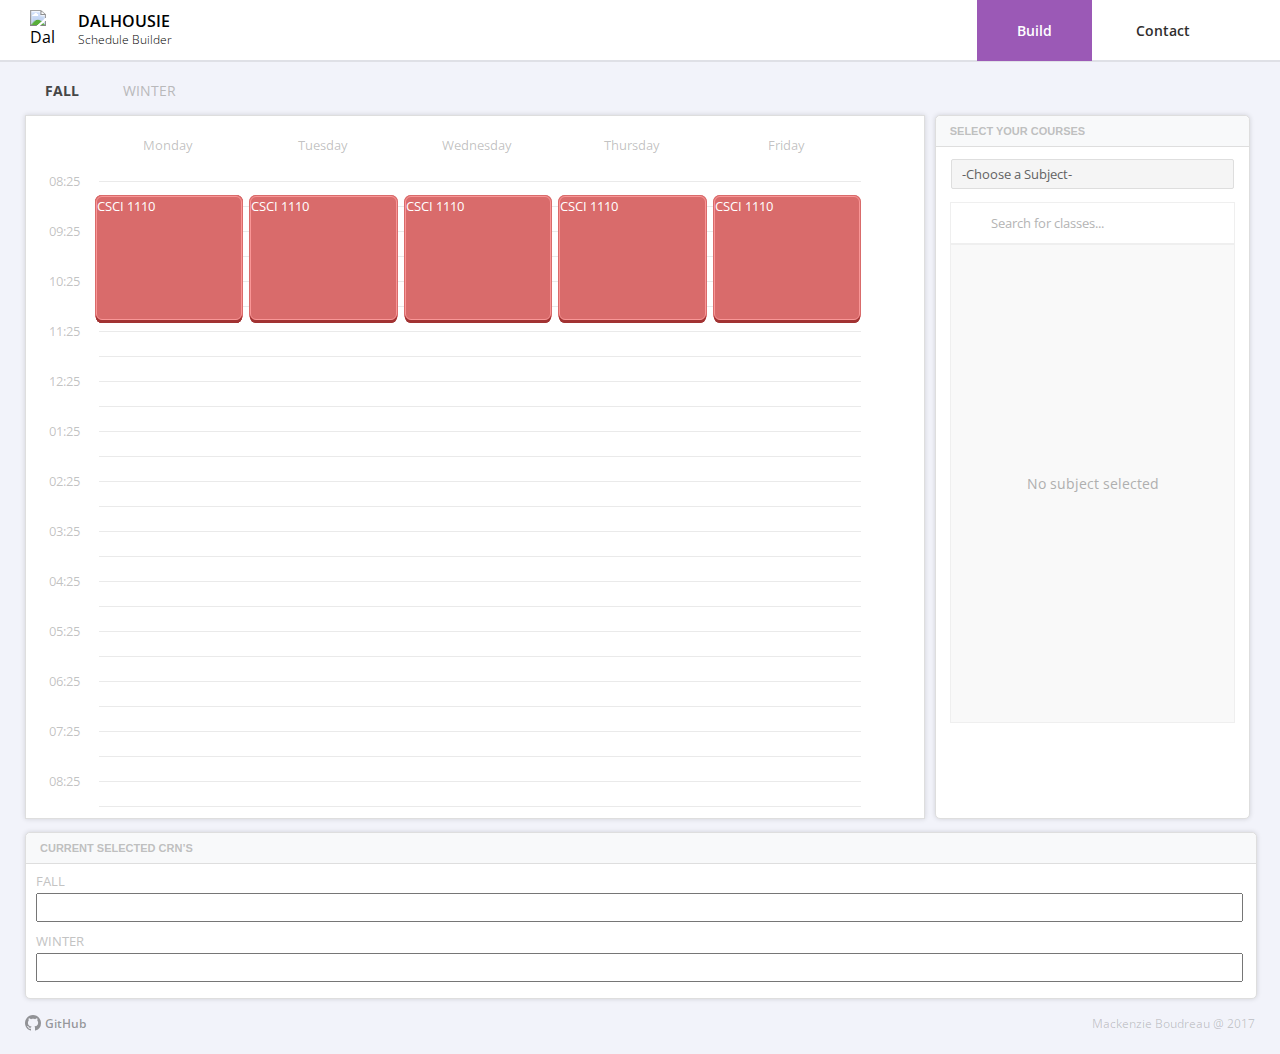
==== index.html @ fb62c98e "CSS on schedule content" ====
<!DOCTYPE html>
<html>
  <head>
    <meta charset='utf-8'>
    <title>Dal</title>
    <link href="https://fonts.googleapis.com/css?family=Open+Sans:050,400,600,700" rel="stylesheet">
    <link rel='stylesheet' href='css/custom.css'>
    <script src="https://ajax.googleapis.com/ajax/libs/jquery/3.2.1/jquery.min.js"></script>
    <script src="js/main.js"></script>
    <script src="js/apihandler.js"></script>
  </head>
  <body>
    <header>
      <img class='logo' src='img/logo.png' alt='Dal' width="40px" height="40px">
      <span class='logo-text'>DALHOUSIE<br/><span class='logo-text-small'>Schedule Builder</span></span>
      <nav>
        <span class='nav-item selected'><a href='index.html'>Build</a></span>
        <span class='nav-item'><a href='contact.html'>Contact</a></span>
      </nav>
    </header>
    <div class="container">
      <div class="semester-selector">
        <a class="sem-item selected">FALL</a>
        <a class="sem-item">WINTER</a>
      </div>
      <div class="schedule-container">
        <div class="timeline">
          <ul>
            <li><span>08:25</span></li>
            <li><span>09:05</span></li>
            <li><span>09:25</span></li>
            <li><span>10:05</span></li>
            <li><span>10:25</span></li>
            <li><span>11:05</span></li>
            <li><span>11:25</span></li>
            <li><span>12:05</span></li>
            <li><span>12:25</span></li>
            <li><span>01:05</span></li>
            <li><span>01:25</span></li>
            <li><span>02:05</span></li>
            <li><span>02:25</span></li>
            <li><span>03:05</span></li>
            <li><span>03:25</span></li>
            <li><span>04:05</span></li>
            <li><span>04:25</span></li>
            <li><span>05:05</span></li>
            <li><span>05:25</span></li>
            <li><span>06:05</span></li>
            <li><span>06:25</span></li>
            <li><span>07:05</span></li>
            <li><span>07:25</span></li>
            <li><span>08:05</span></li>
            <li><span>08:25</span></li>
            <li><span>09:05</span></li>
            <li><span>09:25</span></li>
            <li><span>10:05</span></li>
            <li><span>10:25</span></li>
            <li><span>11:05</span></li>
            <li><span>11:25</span></li>
          </ul>
        </div>
        <div class="courses-full">
          <ul>
            <li class="courses-group">
            <div class="day-header"><span>Monday</span></div>

      				<ul>
      					<li class="class-m" data-start="09:30" data-end="10:30" data-content="event-abs-circuit" data-event="event-1">
      						<a href="#0">
      							<span class="class-name">CSCI 1110</span>
      						</a>
      					</li>
                <li class="class-m" data-start="09:30" data-end="10:30" data-content="event-abs-circuit" data-event="event-1">
                  <a href="#0">
                    <span class="class-name">CSCI 1110</span>
                  </a>
                </li>
                <li class="class-m" data-start="09:30" data-end="10:30" data-content="event-abs-circuit" data-event="event-1">
                  <a href="#0">
                    <span class="class-name">CSCI 1110</span>
                  </a>
                </li>
                <li class="class-m" data-start="09:30" data-end="10:30" data-content="event-abs-circuit" data-event="event-1">
      						<a href="#0">
      							<span class="class-name">CSCI 1110</span>
      						</a>
      					</li>
                <li class="class-m" data-start="09:30" data-end="10:30" data-content="event-abs-circuit" data-event="event-1">
      						<a href="#0">
      							<span class="class-name">CSCI 1110</span>
      						</a>
      					</li>
              </ul>
            </li>

            <li class="courses-group">
            <div class="day-header"><span>Tuesday</span></div>

      				<ul>
      					<li class="class-m" data-start="09:30" data-end="10:30" data-content="event-abs-circuit" data-event="event-1">
      						<a href="#0">
      							<span class="class-name">CSCI 1110</span>
      						</a>
      					</li>
                <li class="class-m" data-start="09:30" data-end="10:30" data-content="event-abs-circuit" data-event="event-1">
      						<a href="#0">
      							<span class="class-name">CSCI 1110</span>
      						</a>
      					</li>
              </ul>
            </li>
            <li class="courses-group">
            <div class="day-header"><span>Wednesday</span></div>

              <ul>
                <li class="class-m" data-start="09:30" data-end="10:30" data-content="event-abs-circuit" data-event="event-1">
                  <a href="#0">
                    <span class="class-name">CSCI 1110</span>
                  </a>
                </li>
                <li class="class-m" data-start="09:30" data-end="10:30" data-content="event-abs-circuit" data-event="event-1">
                  <a href="#0">
                    <span class="class-name">CSCI 1110</span>
                  </a>
                </li>
              </ul>
            </li>
            <li class="courses-group">
            <div class="day-header"><span>Thursday</span></div>

              <ul>
                <li class="class-m" data-start="09:30" data-end="10:30" data-content="event-abs-circuit" data-event="event-1">
                  <a href="#0">
                    <span class="class-name">CSCI 1110</span>
                  </a>
                </li>
                <li class="class-m" data-start="09:30" data-end="10:30" data-content="event-abs-circuit" data-event="event-1">
                  <a href="#0">
                    <span class="class-name">CSCI 1110</span>
                  </a>
                </li>
              </ul>
            </li>
            <li class="courses-group">
            <div class="day-header"><span>Friday</span></div>

              <ul>
                <li class="class-m" data-start="09:30" data-end="10:30" data-content="event-abs-circuit" data-event="event-1">
                  <a href="#0">
                    <span class="class-name">CSCI 1110</span>
                  </a>
                </li>
                <li class="class-m" data-start="09:30" data-end="10:30" data-content="event-abs-circuit" data-event="event-1">
                  <a href="#0">
                    <span class="class-name">CSCI 1110</span>
                  </a>
                </li>
              </ul>
            </li>

          </ul>
        </div>

      </div>
      <div class="course-container">
        <div class="course-table-header">
          <span class="course-table-title">SELECT YOUR COURSES</span>
        </div>
          <select id="course-list">
            <option value="" selected="">-Choose a Subject-</option>
            <option value="ACSC">Actuarial Science</option>
            <option value="ANAT">Anatomy</option>
            <option value="ARTC">Applied Hlth Services Research</option>
            <option value="ARBC">Arabic</option>
            <option value="ARCH">Architecture</option>
            <option value="ASSC">Arts &amp; Social Sciences</option>
            <option value="BIOC">Biochem &amp; Molecular Biology</option>
            <option value="BIOE">Biological Engineering</option>
            <option value="BIOL">Biology</option>
            <option value="BMNG">Biomedical Engineering</option>
            <option value="BUSI">Business Admin</option>
            <option value="CANA">Canadian Studies</option>
            <option value="CNLT">Centre for Learning &amp; Teaching</option>
            <option value="CHEE">Chemical Engineering</option>
            <option value="CHEM">Chemistry</option>
            <option value="CHIN">Chinese</option>
            <option value="CIVL">Civil Engineering</option>
            <option value="CLAS">Classics</option>
            <option value="COMM">Commerce</option>
            <option value="CH_E">Community Health&amp;Epidemiology</option>
            <option value="CPST">Complementary Studies</option>
            <option value="CSCI">Computer Science</option>
            <option value="CTMP">Contemporary Studies</option>
            <option value="CRWR">Creative Writing</option>
            <option value="DEHY">Dental Hygiene</option>
            <option value="DENT">Dentistry</option>
            <option value="DMUT">Diag Med Ultrasound Tech</option>
            <option value="EMSP">Early Modern Studies</option>
            <option value="ERTH">Earth Sciences</option>
            <option value="ECON">Economics</option>
            <option value="ECED">Electrical &amp; Computer Engineer</option>
            <option value="ECMM">Electronic Commerce</option>
            <option value="ENGI">Engineering</option>
            <option value="INWK">Engineering Internetworking</option>
            <option value="ENGM">Engineering Mathematics</option>
            <option value="ENGL">English</option>
            <option value="ENSL">English Language (CE)</option>
            <option value="ENVA">Environ Sciences-Agri Campus</option>
            <option value="ENVE">Environmental Engineering</option>
            <option value="ENVS">Environmental Science</option>
            <option value="ENVI">Environmental Studies</option>
            <option value="EURO">European Studies</option>
            <option value="FILM">Film Studies</option>
            <option value="FIGA">First Year Interest Groups-Art</option>
            <option value="FIGS">First Year Interest Groups-Sci</option>
            <option value="FOSC">Food Science</option>
            <option value="FREN">French</option>
            <option value="GWST">Gender &amp; Women's Studies</option>
            <option value="GEOG">Geography</option>
            <option value="GERM">German</option>
            <option value="HESA">Health Administration</option>
            <option value="HINF">Health Informatics</option>
            <option value="HLTH">Health Professions</option>
            <option value="HPRO">Health Promotion</option>
            <option value="HSCE">Health Sciences Education</option>
            <option value="HAHP">Health and Human Performance</option>
            <option value="HSTC">Hist of Science &amp; Technology</option>
            <option value="HIST">History</option>
            <option value="HUCD">Human Communication Disorders</option>
            <option value="INDG">Indigenous Studies</option>
            <option value="IENG">Industrial Engineering</option>
            <option value="INFX">Informatics</option>
            <option value="INFO">Information Management</option>
            <option value="INTE">Interdisc Studies (Graduate)</option>
            <option value="INTD">International Develop Studies</option>
            <option value="IPHE">Interprofessional Health Educ</option>
            <option value="ITAL">Italian</option>
            <option value="JOUR">Journalism</option>
            <option value="KINE">Kinesiology</option>
            <option value="KING">King's Foundation Year Program</option>
            <option value="LAWS">Law</option>
            <option value="LEIS">Leisure Studies</option>
            <option value="MRIT">Magnetic Resonance Imag Tech</option>
            <option value="MGMT">Management</option>
            <option value="MGTA">Management-Agricultural Campus</option>
            <option value="MARA">Marine Affairs</option>
            <option value="MARI">Marine Biology</option>
            <option value="MATL">Materials Engineering</option>
            <option value="MATH">Mathematics</option>
            <option value="MTHA">Mathematics-Agricultural Camp</option>
            <option value="MECH">Mechanical Engineering</option>
            <option value="MDLT">Medical Lab Technology</option>
            <option value="MEDP">Medical Physics</option>
            <option value="MEDR">Medical Research</option>
            <option value="MICI">Microbiology &amp; Immunology</option>
            <option value="MINE">Mineral Resource Engineering</option>
            <option value="MUSC">Music</option>
            <option value="NESC">Neuroscience</option>
            <option value="NUMT">Nuclear Medicine Technology</option>
            <option value="NURS">Nursing</option>
            <option value="OCCU">Occupational Therapy</option>
            <option value="OCEA">Oceanography</option>
            <option value="ORAL">Oral Surgery</option>
            <option value="PHDP">PHD Program</option>
            <option value="PATH">Pathology</option>
            <option value="PERF">Performance Studies</option>
            <option value="PERI">Periodontics</option>
            <option value="PHAC">Pharmacology</option>
            <option value="PHAR">Pharmacy</option>
            <option value="PHIL">Philosophy</option>
            <option value="PHYC">Physics &amp; Atmospheric Science</option>
            <option value="PHYL">Physiology</option>
            <option value="PHYT">Physiotherapy</option>
            <option value="PLAN">Planning</option>
            <option value="POLI">Political Science</option>
            <option value="PGPH">Post-Graduate Pharmacy</option>
            <option value="PEAS">Process Engineering &amp; App Scie</option>
            <option value="PROS">Prosthodontics</option>
            <option value="PSYR">Psychiatry</option>
            <option value="PSYO">Psychology</option>
            <option value="PUAD">Public Administration</option>
            <option value="RADT">Radiological Technology</option>
            <option value="REGN">Registration Course-Graduate</option>
            <option value="RELS">Religious Studies</option>
            <option value="RSPT">Respiratory Therapy</option>
            <option value="RUSN">Russian Studies</option>
            <option value="SCIE">Science</option>
            <option value="SLWK">Social Work</option>
            <option value="SOSA">Sociol &amp; Social Anthropology</option>
            <option value="SPAN">Spanish &amp; Latin American Stud</option>
            <option value="STAT">Statistics</option>
            <option value="SUST">Sustainability</option>
            <option value="THEA">Theatre</option>
            <option value="TYPR">Transition Year Program</option>
            <option value="VISC">Vision Science</option>
          </select>
          <input type="text" name="search" id="search" placeholder="Search for classes...">
        <div id="course-table-container">
          <div id="course-table">
            <span id="no-selected">No subject selected</span>
          </div>
        </div>
      </div>
      <div class="course-crns">
        <div class="course-table-header">
          <span class="course-table-title">CURRENT SELECTED CRN’S</span>
        </div>
        <span id="CRN-fall-head">FALL</span>
        <input type="text" name="fall" id="fall">
        <span id="CRN-winter-head">WINTER</span>
        <input type="text" name="winter" id="winter">
      </div>
      <div class="footer">
        <p>Mackenzie Boudreau &#64; 2017</p>
        <a href="https://github.com/mackboudreau/DalhousieScheduleBuilder"><svg aria-hidden="true" height="16" version="1.1" viewBox="0 0 16 16" width="16"><path fill-rule="evenodd" d="M8 0C3.58 0 0 3.58 0 8c0 3.54 2.29 6.53 5.47 7.59.4.07.55-.17.55-.38 0-.19-.01-.82-.01-1.49-2.01.37-2.53-.49-2.69-.94-.09-.23-.48-.94-.82-1.13-.28-.15-.68-.52-.01-.53.63-.01 1.08.58 1.23.82.72 1.21 1.87.87 2.33.66.07-.52.28-.87.51-1.07-1.78-.2-3.64-.89-3.64-3.95 0-.87.31-1.59.82-2.15-.08-.2-.36-1.02.08-2.12 0 0 .67-.21 2.2.82.64-.18 1.32-.27 2-.27.68 0 1.36.09 2 .27 1.53-1.04 2.2-.82 2.2-.82.44 1.1.16 1.92.08 2.12.51.56.82 1.27.82 2.15 0 3.07-1.87 3.75-3.65 3.95.29.25.54.73.54 1.48 0 1.07-.01 1.93-.01 2.2 0 .21.15.46.55.38A8.013 8.013 0 0 0 16 8c0-4.42-3.58-8-8-8z"></path></svg>GitHub</a>
      </div>
    </div>
  </body>

</html>
---- css/custom.css ----
/* MARK: - HEADER & BODY CSS */
* {
  padding: 0;
  margin: 0;
  font-family: 'Open Sans', sans-serif;
}

body {
  background-color: #f2f3fa; /* previously #F5F6FA */
}

.logo {
  float: left;
  margin-left: 30px;
  margin-top: 10px;
}

.logo-text {
  font-weight: 600;
  margin-top: 12.5px;
  margin-left: 8px;
  float: left;
  line-height: 1.1em;
}

.logo-text-small {
  font-weight: 300;
  font-size: 0.739em;
}


header {
  width: 100%;
  height: 60px;
  background-color: #fff;
  box-shadow: 0 2px rgba(0, 0, 0, .08);
}


nav a {
  color: #2f2e2e;
  font-weight: 600;
  font-size: 0.9em;
  text-decoration: none;
  padding: 21px 40px;
  display: inline-block;
}

nav a:hover {
  background-color: #9b59b6;
  color: #fff;
}

nav span.selected a {
  background-color: #9b59b6;
  color: #fff;
}


nav {
  float: right;
  margin-right: 50px;
}

.container {
  margin: 5px 25px
}

/* MARK: - SEMESTER SELECTOR */
.semester-selector {
  width: 100%;
  height: 50px;
}

.semester-selector a {
  cursor: pointer;
  font-size: 14px;
  text-decoration: none;
  padding: 15.6px 20px;
  color: #B9B9BB;
  display: inline-block;
  -moz-transition:color .1s ease-out;
  -o-transition:color .1s ease-out;
  -webkit-transition:color .1s ease-out;
}

.semester-selector a.selected, .semester-selector a:hover {
  color: #464646;
  font-weight: 700;
}

/* MARK: - SCHEDULE CONTAINER */
.schedule-container {
  background-color: white;
  position: relative;
  height: 78vh;
  width: 73%;
  min-width: 700px;
  float: left;
  overflow-y: scroll;
  border: 1px solid #DEDEDE;
  box-shadow: 0px 0px 5px rgba(0, 0, 0, .14);
}

.timeline {
  display: block;
  position: absolute;
  top: 0;
  left: 0;
  height: 100%;
  width: 100%;
  padding-top: 50px;
  padding-bottom: 50px;
}

.timeline ul {
  margin-bottom: 25px;
}

.timeline li {
  list-style-type: none;
  margin: 0px 22.5px;
  position: relative;
  height: 25px;
  font-size: 13px;
  color: rgba(95, 95, 95, .39);
}

.timeline li.focus {
  color: #525252;
  font-weight: 600;
}

.timeline li span {
  line-height: 30px;
}

.timeline li.focus::after {
  background: #a4a4a4;
}

.timeline li::after {
  /* this is used to create the table horizontal lines */
  content: '';
  position: absolute;
  bottom: 0;
  left: 0;
  margin-left: -10px;
  width: 100%;
  height: 1px;
  background: #EAEAEA;
  width: calc(100% - 90px);
  left: 60px;
  top: 15px;
}

.timeline li:nth-of-type(2n) span {
  display: none;
}

/* schedule header css */
.courses-full {
  margin-left: 70px;
}

.courses-full li {

  list-style-type: none;
}

.courses-group {
  float: left;
  width: 17.45%;
  margin-top: 20px;
  margin-right: 10px;
  font-weight: 400;
  font-size: 13px;
  color: rgba(95, 95, 95, .39)
}

.courses-group > ul {
  position: relative;
}

.class-m {
  /* CHANGE THIS!! THE TILES WERE JUST DISTRACTING WHILE DEVELOPING! */
  /* CHANGE THIS!! THE TILES WERE JUST DISTRACTING WHILE DEVELOPING! */
  /* CHANGE THIS!! THE TILES WERE JUST DISTRACTING WHILE DEVELOPING! */
  /* CHANGE THIS!! THE TILES WERE JUST DISTRACTING WHILE DEVELOPING! */
  /* CHANGE THIS!! THE TILES WERE JUST DISTRACTING WHILE DEVELOPING! */
  /* CHANGE THIS!! THE TILES WERE JUST DISTRACTING WHILE DEVELOPING! */
  /*display: none; /* CHANGE THIS!! THE TILES WERE JUST DISTRACTING WHILE DEVELOPING! */
  position: absolute;
  width: 100%;
  background-color: #D96B6B;
  border: 1px solid #F99696;
  border-radius: 6px;
  box-shadow: 0 3px #A23333,
              0 0 0 1px #D96B6B;
  /* Should be on individule cell */
  top: 42px;
  height: 122px;
}

.class-m > a {
  color: white;
  text-decoration: none;
  font-style: normal;
  font-variant: normal;
}


.day-header {
  display: table;
  width: 100%;

}
.day-header > span {
  display: table-cell;
  text-align: center;
  vertical-align: middle;
}

/* MARK: - COURSE TABLE CONTAINER */
.course-container #course-list {
  margin: auto;
  margin-top: 13px;
  height: 30px;
  width: 90%;
  background: transparent url("../img/select-dropdown.png") no-repeat 97% center;
  background-color: #F5F5F5;
  border: 1px solid #DEDEDE;
  -webkit-appearance: none;
  -webkit-border-radius: 2px;
  outline: none;
  padding-left: 10px;
  padding-right: 10px;
  color: #636363;
  /* REMOVES BORDER RADIUS + ICON
  -webkit-appearance: none;
  -webkit-border-radius: 0px;*/
}
.course-container #search {
  background-color: #fff;
  border: 1px solid #EFEFEF;
  outline: none;
  margin-top: 13px;
  padding-left: 40px;
  line-height: 40px;
  height: 40px;
  width: calc(90% - 40px);
  background-image: url("../img/search.png");
  background-repeat: no-repeat;
}


.course-container {
  min-width: 296px;
  text-align:center;
  background-color: white;
  border: 1px solid #DEDEDE;
  height: 78vh;
  width: 25.5%;
  margin-left: 0.8%;
  display:inline-block;
  box-shadow: 0px 0px 5px rgba(0, 0, 0, .14);
  border-radius: 5px;
}

#no-selected {
  vertical-align: middle;
  display: table-cell;
  font-size: 14px;
  color: rgb(175, 175, 175);
}

.course-table-header {
  text-align:left;
  border-top-left-radius: 5px;
  border-top-right-radius: 5px;
  height: 30px;
  box-shadow: 0 1px #DEDEDE;
  background-color: #F8F9FA;
}

.course-table-header span.course-table-title {
  font-family: Arial, "Helvetica Neue", Helvetica, sans-serif;
  margin-left: 14px;
  line-height: 30px;
  font-size: 11px;
  font-weight: 600;
  color: rgba(179, 179, 179, .84);
}

/* course table */

#course-table-container {
  margin: auto;
  border: 1px solid #EFEFEF;
  width: 90%;
  background-color: #F9F9F9;
  height: 53vh;
  overflow-y: scroll;
}

#course-table {
  display: table;
  width:100%;
  height: 100%;
  border-spacing: 0px;
}

.course-header {
  height: 50px;
  width: 100%;
  box-shadow: 0px 1px 1px rgba(0, 0, 0, .1);
}

.course-code {
  display: block;
  font-size: 10px;
  color: #646464;
  margin: 0px 5px;
  padding-top: 8px;
  text-align: left;
}

#course-dropdown-icon {
  float: right;
  margin-right: 13px;
}

.course-title {
  text-align: left;
  float: left;
  color: #646464;
  margin-left: 5px;
  margin-bottom: 6px;
  font-size: 15px;
  font-weight: 600;
}

/* table courses detail */

.course-data {
  background-color: #EFEFF1;
  height: 44px;
  display: none;
  box-shadow: 0px 1px 0px rgba(0, 0, 0, .1);
  font-size: 12px;
  margin-top: 1px;
}

.course-type {
  float: left;
  color: #828282;
  margin-left: 5px;
  line-height: 44px;

}

#course-add-btn {
  margin-top: 12px;
  cursor: pointer;
  margin-right: 15px;
  float: right;
}

.time-info {
  float:right;
  text-align: right;
}

.course-days {
  display: block;
  color: #5F5F5F;
  margin-right: 15px;
  margin-top: 6px;
  font-size: 10px;
  font-weight: 600;
}
.course-times {
  color: #5F5F5F;
  margin-right: 15px;
}

.disable {
  opacity: 0.4;
}

.fill-low {
  color: #4ABA46;
}
.fill-med {
  color: #EB8E49;
}
.fill-high {
  color: #BA4646;
}

/* MARK: - COURSE CRNS CONTAINER */
.course-crns {
  background-color: white;
  border: 1px solid #DEDEDE;
  height: 165px;
  width: 100%;
  margin-top: 13px;
  display:inline-block;
  box-shadow: 0px 0px 5px rgba(0, 0, 0, .14);
  border-radius: 5px;
}

#CRN-fall-head {
  color: #C3C3C3;
  font-size: 13px;
  margin-left: 10px;
  display: block;
  margin-top: 9px;
  margin-bottom: 3px;
}
#CRN-winter-head {
  margin-bottom: 3px;
  color: #C3C3C3;
  font-size: 13px;
  margin-left: 10px;
  display: block;
  margin-top: 10px;
}

#winter, #fall {
  height: 15px;
  outline: none;
  font-size: 13px;
  color: #4F4F4F;
  font-weight: 600;
  margin-left: 10px;
  padding: 5px;
  width: 97%;
}

/* MARK: - FOOTER */
.footer {
  height: 50px;
}
.footer p, .footer a {
  font-size: 12px;
  color: rgba(0, 0, 0, .20);
  line-height: 50px;
  text-align: right;
  float: right;

}

.footer a {
  float: left;
  fill: rgba(0, 0, 0, .40);
  text-decoration: none;
  font-weight: 600;
  vertical-align: middle;
  color: rgba(0, 0, 0, .40);
}
.footer svg {
  float: left;
  margin-top: 16px;
  margin-right: 4px;
}


/* HELPER CSS*/
/* PLACEHOLDER CODE FROM http://htmlcolorcodes.com/tutorials/css-placeholder-color/ */
::-webkit-input-placeholder { /* Chrome */
  color: #B4B4B4;
}
:-ms-input-placeholder { /* IE 10+ */
  color: #B4B4B4;
}
::-moz-placeholder { /* Firefox 19+ */
  color: #B4B4B4;
  opacity: 1;
}
:-moz-placeholder { /* Firefox 4 - 18 */
  color: #B4B4B4;
  opacity: 1;
}
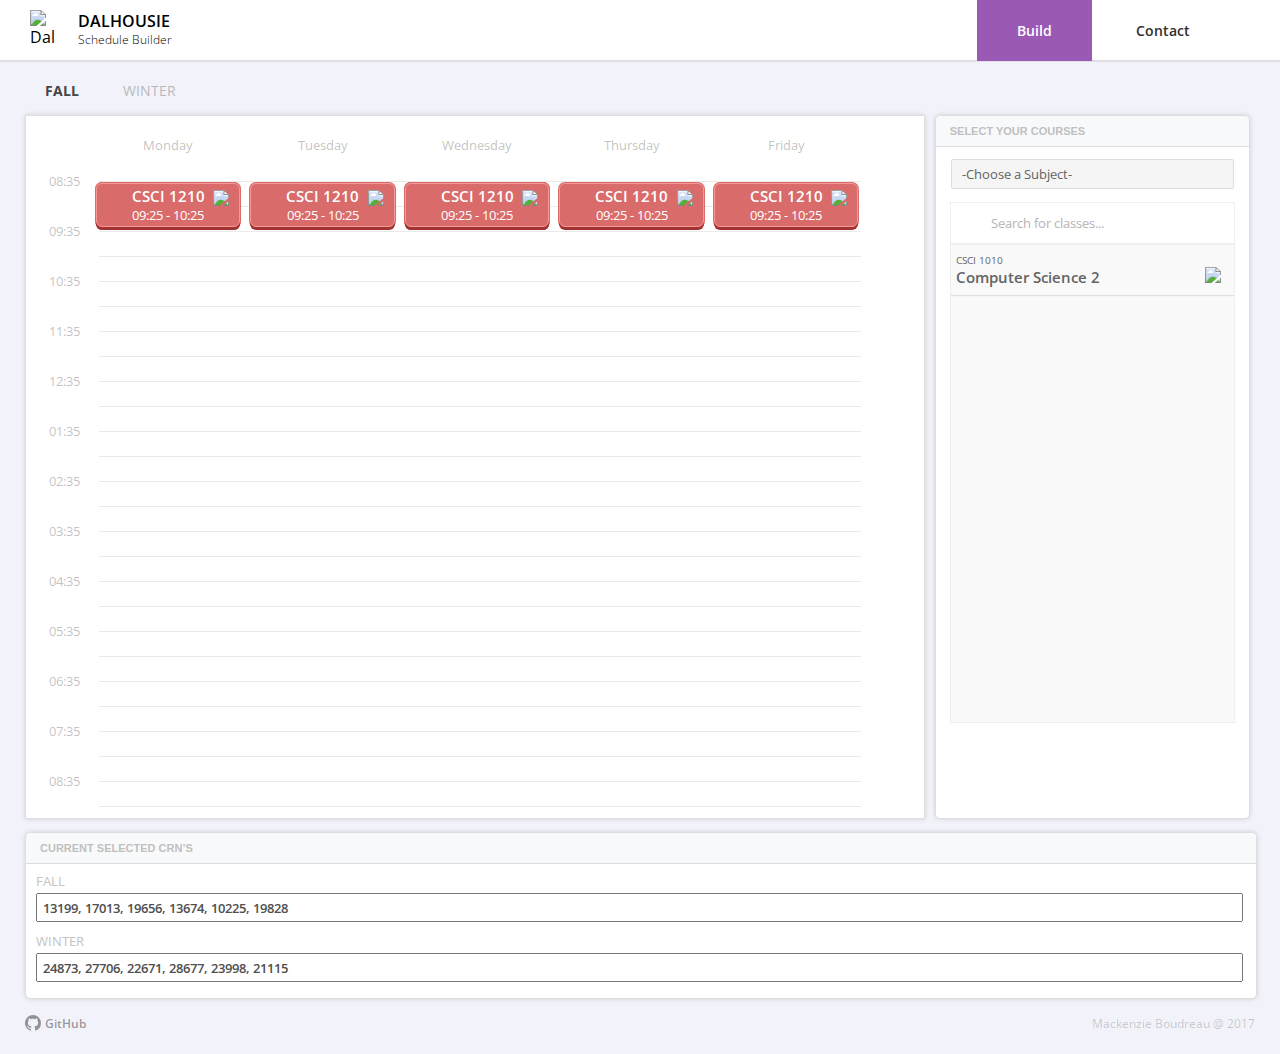
==== commit f9ba1e6c: "fixed course table to include multiple times and added some css" ====
--- a/index.html
+++ b/index.html
@@ -6,8 +6,11 @@
     <link href="https://fonts.googleapis.com/css?family=Open+Sans:050,400,600,700" rel="stylesheet">
     <link rel='stylesheet' href='css/custom.css'>
     <script src="https://ajax.googleapis.com/ajax/libs/jquery/3.2.1/jquery.min.js"></script>
+    <script src="js/jquery-ui.js"></script>
     <script src="js/main.js"></script>
     <script src="js/apihandler.js"></script>
+    <script src="js/schedule.js"></script>
+
   </head>
   <body>
     <header>
@@ -26,37 +29,37 @@
       <div class="schedule-container">
         <div class="timeline">
           <ul>
-            <li><span>08:25</span></li>
+            <li><span>08:35</span></li>
             <li><span>09:05</span></li>
-            <li><span>09:25</span></li>
+            <li><span>09:35</span></li>
             <li><span>10:05</span></li>
-            <li><span>10:25</span></li>
+            <li><span>10:35</span></li>
             <li><span>11:05</span></li>
-            <li><span>11:25</span></li>
+            <li><span>11:35</span></li>
             <li><span>12:05</span></li>
-            <li><span>12:25</span></li>
+            <li><span>12:35</span></li>
             <li><span>01:05</span></li>
-            <li><span>01:25</span></li>
+            <li><span>01:35</span></li>
             <li><span>02:05</span></li>
-            <li><span>02:25</span></li>
+            <li><span>02:35</span></li>
             <li><span>03:05</span></li>
-            <li><span>03:25</span></li>
+            <li><span>03:35</span></li>
             <li><span>04:05</span></li>
-            <li><span>04:25</span></li>
+            <li><span>04:35</span></li>
             <li><span>05:05</span></li>
-            <li><span>05:25</span></li>
+            <li><span>05:35</span></li>
             <li><span>06:05</span></li>
-            <li><span>06:25</span></li>
+            <li><span>06:35</span></li>
             <li><span>07:05</span></li>
-            <li><span>07:25</span></li>
+            <li><span>07:35</span></li>
             <li><span>08:05</span></li>
-            <li><span>08:25</span></li>
+            <li><span>08:35</span></li>
             <li><span>09:05</span></li>
-            <li><span>09:25</span></li>
+            <li><span>09:35</span></li>
             <li><span>10:05</span></li>
-            <li><span>10:25</span></li>
+            <li><span>10:35</span></li>
             <li><span>11:05</span></li>
-            <li><span>11:25</span></li>
+            <li><span>11:35</span></li>
           </ul>
         </div>
         <div class="courses-full">
@@ -65,63 +68,63 @@
             <div class="day-header"><span>Monday</span></div>
 
       				<ul>
-      					<li class="class-m" data-start="09:30" data-end="10:30" data-content="event-abs-circuit" data-event="event-1">
-      						<a href="#0">
-      							<span class="class-name">CSCI 1110</span>
-      						</a>
+
+                <li class="class-m" data-start="09:35" data-end="10:25" data-content="event-abs-circuit" data-event="event-1">
+                  <img src='img/close.png' alt='Remove'>
+                  <div class='class-m-info'>
+      						        <span class="class-name">CSCI 1210</span>
+                    <span class="class-time">09:25 - 10:25</span>
+                  </div>
       					</li>
-                <li class="class-m" data-start="09:30" data-end="10:30" data-content="event-abs-circuit" data-event="event-1">
-                  <a href="#0">
-                    <span class="class-name">CSCI 1110</span>
-                  </a>
-                </li>
-                <li class="class-m" data-start="09:30" data-end="10:30" data-content="event-abs-circuit" data-event="event-1">
-                  <a href="#0">
-                    <span class="class-name">CSCI 1110</span>
-                  </a>
-                </li>
-                <li class="class-m" data-start="09:30" data-end="10:30" data-content="event-abs-circuit" data-event="event-1">
-      						<a href="#0">
-      							<span class="class-name">CSCI 1110</span>
-      						</a>
+                <li class="class-m" data-start="11:35" data-end="14:25" data-content="event-abs-circuit" data-event="event-1">
+                  <img src='img/close.png' alt='Remove'>
+                  <div class='class-m-info'>
+      						        <span class="class-name">CSCI 1210</span>
+                    <span class="class-time">09:25 - 10:25</span>
+                  </div>
       					</li>
-                <li class="class-m" data-start="09:30" data-end="10:30" data-content="event-abs-circuit" data-event="event-1">
-      						<a href="#0">
-      							<span class="class-name">CSCI 1110</span>
-      						</a>
+              </ul>
+            </li>
+
+            <li class="courses-group">
+            <div class="day-header"><span>Tuesday</span></div>
+
+      				<ul>
+      					<li class="class-m" data-start="08:35" data-end="10:05" data-content="event-abs-circuit" data-event="event-1">
+                  <img src='img/close.png' alt='Remove'>
+                  <div class='class-m-info'>
+      						        <span class="class-name">CSCI 1210</span>
+                    <span class="class-time">09:25 - 10:25</span>
+                  </div>
       					</li>
-              </ul>
-            </li>
-
-            <li class="courses-group">
-            <div class="day-header"><span>Tuesday</span></div>
-
-      				<ul>
-      					<li class="class-m" data-start="09:30" data-end="10:30" data-content="event-abs-circuit" data-event="event-1">
-      						<a href="#0">
-      							<span class="class-name">CSCI 1110</span>
-      						</a>
-      					</li>
-                <li class="class-m" data-start="09:30" data-end="10:30" data-content="event-abs-circuit" data-event="event-1">
-      						<a href="#0">
-      							<span class="class-name">CSCI 1110</span>
-      						</a>
-      					</li>
+
               </ul>
             </li>
             <li class="courses-group">
             <div class="day-header"><span>Wednesday</span></div>
 
               <ul>
-                <li class="class-m" data-start="09:30" data-end="10:30" data-content="event-abs-circuit" data-event="event-1">
-                  <a href="#0">
-                    <span class="class-name">CSCI 1110</span>
-                  </a>
-                </li>
-                <li class="class-m" data-start="09:30" data-end="10:30" data-content="event-abs-circuit" data-event="event-1">
-                  <a href="#0">
-                    <span class="class-name">CSCI 1110</span>
-                  </a>
+
+                <li class="class-m" data-start="15:35" data-end="17:25" data-content="event-abs-circuit" data-event="event-1">
+                  <img src='img/close.png' alt='Remove'>
+                  <div class='class-m-info'>
+      						        <span class="class-name">CSCI 1210</span>
+                    <span class="class-time">09:25 - 10:25</span>
+                  </div>
+                </li>
+                <li class="class-m" data-start="11:35" data-end="12:55" data-content="event-abs-circuit" data-event="event-1">
+                  <img src='img/close.png' alt='Remove'>
+                  <div class='class-m-info'>
+      						        <span class="class-name">CSCI 1210</span>
+                    <span class="class-time">09:25 - 10:25</span>
+                  </div>
+                </li>
+                <li class="class-m" data-start="13:05" data-end="13:55" data-content="event-abs-circuit" data-event="event-1">
+                  <img src='img/close.png' alt='Remove'>
+                  <div class='class-m-info'>
+      						        <span class="class-name">CSCI 1210</span>
+                    <span class="class-time">09:25 - 10:25</span>
+                  </div>
                 </li>
               </ul>
             </li>
@@ -129,15 +132,13 @@
             <div class="day-header"><span>Thursday</span></div>
 
               <ul>
-                <li class="class-m" data-start="09:30" data-end="10:30" data-content="event-abs-circuit" data-event="event-1">
-                  <a href="#0">
-                    <span class="class-name">CSCI 1110</span>
-                  </a>
-                </li>
-                <li class="class-m" data-start="09:30" data-end="10:30" data-content="event-abs-circuit" data-event="event-1">
-                  <a href="#0">
-                    <span class="class-name">CSCI 1110</span>
-                  </a>
+
+                <li class="class-m" data-start="09:35" data-end="10:25" data-content="event-abs-circuit" data-event="event-1">
+                  <img src='img/close.png' alt='Remove'>
+                  <div class='class-m-info'>
+                          <span class="class-name">CSCI 1210</span>
+                    <span class="class-time">09:25 - 10:25</span>
+                  </div>
                 </li>
               </ul>
             </li>
@@ -145,16 +146,14 @@
             <div class="day-header"><span>Friday</span></div>
 
               <ul>
-                <li class="class-m" data-start="09:30" data-end="10:30" data-content="event-abs-circuit" data-event="event-1">
-                  <a href="#0">
-                    <span class="class-name">CSCI 1110</span>
-                  </a>
-                </li>
-                <li class="class-m" data-start="09:30" data-end="10:30" data-content="event-abs-circuit" data-event="event-1">
-                  <a href="#0">
-                    <span class="class-name">CSCI 1110</span>
-                  </a>
-                </li>
+                <li class="class-m" data-start="09:35" data-end="10:25" data-content="event-abs-circuit" data-event="event-1">
+                  <img src='img/close.png' alt='Remove'>
+                  <div class='class-m-info'>
+                          <span class="class-name">CSCI 1210</span>
+                    <span class="class-time">09:25 - 10:25</span>
+                  </div>
+                </li>
+
               </ul>
             </li>
 
@@ -296,8 +295,49 @@
           </select>
           <input type="text" name="search" id="search" placeholder="Search for classes...">
         <div id="course-table-container">
+          <!-- <span id="no-selected">No subject selected</span> -->
           <div id="course-table">
-            <span id="no-selected">No subject selected</span>
+            <div class="course-header">
+            <span class="course-code">CSCI 1010</span>
+            <span class="course-title">Computer Science 2</span>
+            <img id="course-dropdown-icon" src="img/down.png">
+          </div>
+          <div class="course-data">
+            <span class="course-type">Lec 01 (<b class="fill-low">33%</b>)</span>
+            <img id="course-add-btn" src="img/add_outline.png">
+            <div class="time-info-container">
+              <div class="time-info-container">
+                <div class="time-info">
+                  <span class="course-days">MON, WED</span>
+                  <span class="course-times">08:35-09:25</span>
+                </div>
+                <div class="time-info">
+                  <span class="course-days">MON</span>
+                  <span class="course-times">08:35-09:25</span>
+                </div>
+              </div>
+            </div>
+          </div>
+          <div class="course-data">
+            <span class="course-type">Lec 01 (<b class="fill-med">66%</b>)</span>
+            <img id="course-add-btn" src="img/add_outline.png">
+            <div class="time-info-container">
+              <div class="time-info">
+                <span class="course-days">MON, WED, FRI</span>
+                <span class="course-times">08:35am - 09:25am</span>
+              </div>
+            </div>
+          </div>
+          <div class="course-data">
+            <span class="course-type">Lec 03 (<b class="fill-high">FULL</b>)</span>
+            <img id="course-add-btn" src="img/add_disabled.png">
+            <div class="time-info-container">
+              <div class="time-info">
+                <span class="course-days">MON, WED, FRI</span>
+                <span class="course-times">08:35am - 09:25am</span>
+              </div>
+            </div>
+          </div>
           </div>
         </div>
       </div>
--- a/css/custom.css
+++ b/css/custom.css
@@ -65,6 +65,31 @@
 .container {
   margin: 5px 25px
 }
+
+/* MARK: - NOTIFICATION */
+.notif {
+  background-color: #57C86D;
+  position: fixed;
+  right: 20px;
+  z-index: 20;
+  top: 20px;
+  width: 300px;
+  text-align: center;
+  opacity: 0.9;
+  border-radius: 5px;
+  display: table;
+  height: 50px;
+}
+
+.notif > span {
+  display: table-cell;
+  vertical-align: middle;
+  color: white;
+  font-weight: 600;
+}
+
+
+
 
 /* MARK: - SEMESTER SELECTOR */
 .semester-selector {
@@ -191,24 +216,50 @@
   /* CHANGE THIS!! THE TILES WERE JUST DISTRACTING WHILE DEVELOPING! */
   /*display: none; /* CHANGE THIS!! THE TILES WERE JUST DISTRACTING WHILE DEVELOPING! */
   position: absolute;
-  width: 100%;
+  text-align: center;
+  display: table;
+  width: 100%;
+  border-radius: 6px;
   background-color: #D96B6B;
   border: 1px solid #F99696;
-  border-radius: 6px;
   box-shadow: 0 3px #A23333,
               0 0 0 1px #D96B6B;
   /* Should be on individule cell */
-  top: 42px;
-  height: 122px;
-}
-
-.class-m > a {
+  top: 29px; /* start at 4 then +25px for each halfhour (54px = hour from start)*/
+  height: 44px; /* start at 44 then +25px for each halfhour (94px = hour&half, 119px=twohour)*/
+  box-sizing: border-box;
+  overflow-y: scroll;
+}
+
+.class-m .class-m-info {
+  display: table-cell;
+  vertical-align: middle;
+}
+
+.class-m .class-name {
+  font-weight: 600;
+  font-size: 15px;
   color: white;
+  width: 100%;
   text-decoration: none;
   font-style: normal;
   font-variant: normal;
 }
 
+.class-m .class-time {
+  color: white;
+  display: block;
+  width: 100%;
+}
+
+.class-m > img {
+  position: absolute;
+  right: 6px;
+  top: 6px;
+  height: 20px;
+  width: 20px;
+  cursor: pointer;
+}
 
 .day-header {
   display: table;
@@ -351,6 +402,7 @@
   margin-top: 1px;
 }
 
+
 .course-type {
   float: left;
   color: #828282;
@@ -366,22 +418,32 @@
   float: right;
 }
 
+.time-info-container {
+  display: table;
+  height: 100%;
+  float: right;
+}
+
 .time-info {
-  float:right;
+  display: table-cell;
+  vertical-align: middle;
   text-align: right;
+  padding-right: 12px;
 }
 
 .course-days {
   display: block;
   color: #5F5F5F;
-  margin-right: 15px;
-  margin-top: 6px;
-  font-size: 10px;
+  /*margin-right: 15px;
+  margin-top: 6px;*/
+  font-size: 9px;
+  margin-bottom: -4px;
   font-weight: 600;
 }
 .course-times {
   color: #5F5F5F;
-  margin-right: 15px;
+  font-size: 10px;
+  /*margin-right: 15px;*/
 }
 
 .disable {
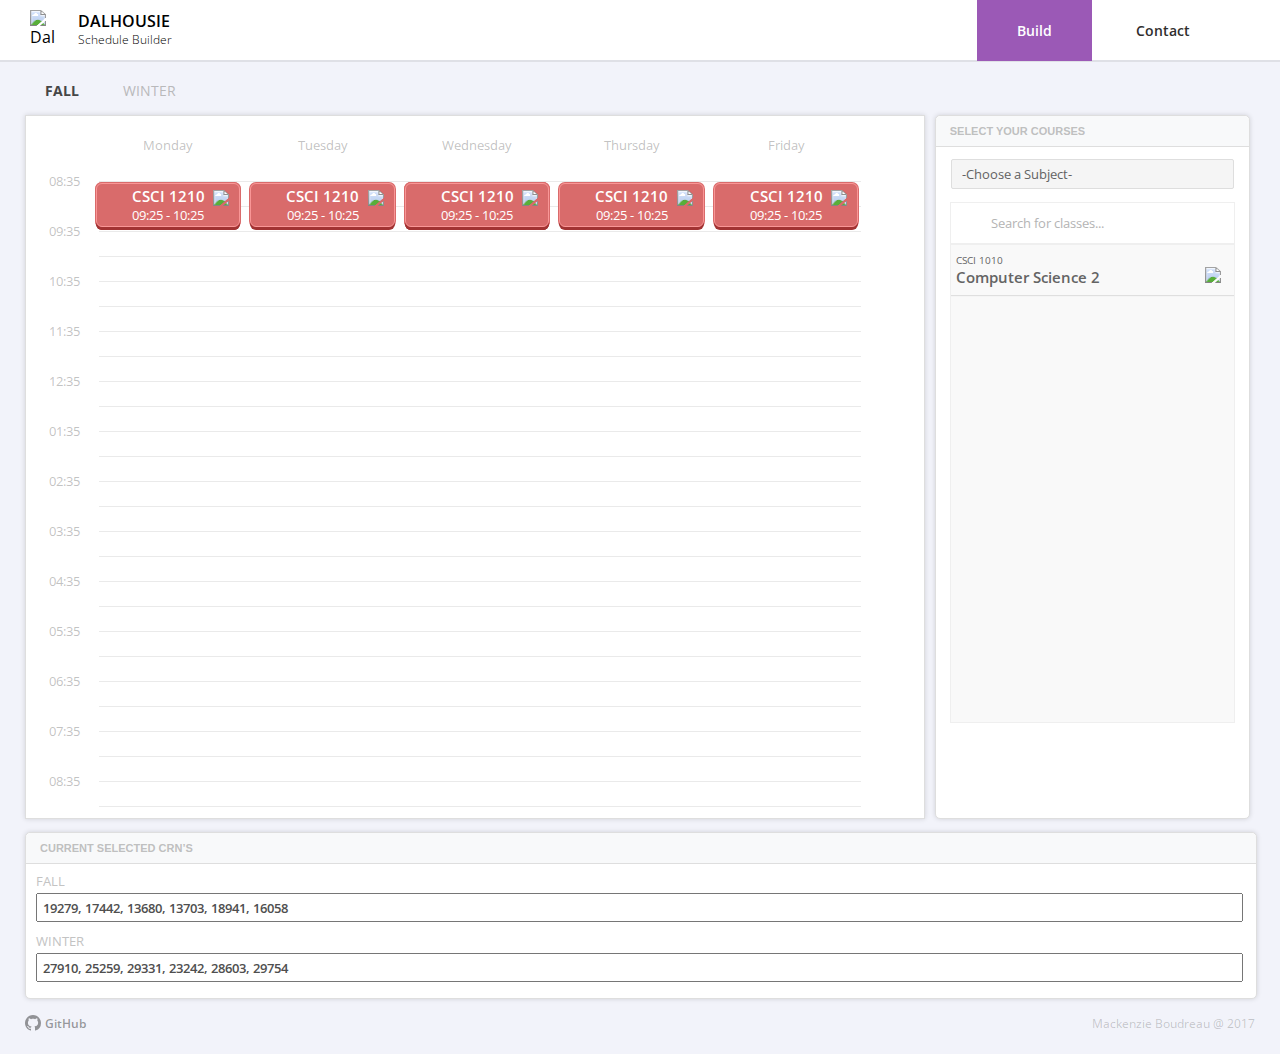
==== commit 2c6599d3: "responsive navigation" ====
--- a/index.html
+++ b/index.html
@@ -10,15 +10,17 @@
     <script src="js/main.js"></script>
     <script src="js/apihandler.js"></script>
     <script src="js/schedule.js"></script>
-
   </head>
   <body>
     <header>
       <img class='logo' src='img/logo.png' alt='Dal' width="40px" height="40px">
       <span class='logo-text'>DALHOUSIE<br/><span class='logo-text-small'>Schedule Builder</span></span>
+      <img class='menu' src='img/menu.png' alt='open'>
       <nav>
-        <span class='nav-item selected'><a href='index.html'>Build</a></span>
-        <span class='nav-item'><a href='contact.html'>Contact</a></span>
+        <div id='nav-container'>
+          <span class='nav-item selected'><a href='index.html'>Build</a></span>
+          <span class='nav-item'><a href='contact.html'>Contact</a></span>
+        </div>
       </nav>
     </header>
     <div class="container">
@@ -298,47 +300,47 @@
           <!-- <span id="no-selected">No subject selected</span> -->
           <div id="course-table">
             <div class="course-header">
-            <span class="course-code">CSCI 1010</span>
-            <span class="course-title">Computer Science 2</span>
-            <img id="course-dropdown-icon" src="img/down.png">
-          </div>
-          <div class="course-data">
-            <span class="course-type">Lec 01 (<b class="fill-low">33%</b>)</span>
-            <img id="course-add-btn" src="img/add_outline.png">
-            <div class="time-info-container">
+                <span class="course-code">CSCI 1010</span>
+                <span class="course-title">Computer Science 2</span>
+                <img id="course-dropdown-icon" src="img/down.png">
+            </div>
+            <div class="course-data">
+              <span class="course-type">Lec 01 (<b class="fill-low">33%</b>)</span>
+              <img id="course-add-btn" src="img/add_outline.png">
+              <div class="time-info-container">
+                <div class="time-info-container">
+                  <div class="time-info">
+                    <span class="course-days">MON, WED</span>
+                    <span class="course-times">08:35-09:25</span>
+                  </div>
+                  <div class="time-info">
+                    <span class="course-days">MON</span>
+                    <span class="course-times">08:35-09:25</span>
+                  </div>
+                </div>
+              </div>
+            </div>
+            <div class="course-data">
+              <span class="course-type">Lec 01 (<b class="fill-med">66%</b>)</span>
+              <img id="course-add-btn" src="img/add_outline.png">
               <div class="time-info-container">
                 <div class="time-info">
-                  <span class="course-days">MON, WED</span>
-                  <span class="course-times">08:35-09:25</span>
+                  <span class="course-days">MON, WED, FRI</span>
+                  <span class="course-times">08:35am - 09:25am</span>
                 </div>
+              </div>
+            </div>
+            <div class="course-data">
+              <span class="course-type">Lec 03 (<b class="fill-high">FULL</b>)</span>
+              <img id="course-add-btn" src="img/add_disabled.png">
+              <div class="time-info-container">
                 <div class="time-info">
-                  <span class="course-days">MON</span>
-                  <span class="course-times">08:35-09:25</span>
+                  <span class="course-days">MON, WED, FRI</span>
+                  <span class="course-times">08:35am - 09:25am</span>
                 </div>
               </div>
             </div>
           </div>
-          <div class="course-data">
-            <span class="course-type">Lec 01 (<b class="fill-med">66%</b>)</span>
-            <img id="course-add-btn" src="img/add_outline.png">
-            <div class="time-info-container">
-              <div class="time-info">
-                <span class="course-days">MON, WED, FRI</span>
-                <span class="course-times">08:35am - 09:25am</span>
-              </div>
-            </div>
-          </div>
-          <div class="course-data">
-            <span class="course-type">Lec 03 (<b class="fill-high">FULL</b>)</span>
-            <img id="course-add-btn" src="img/add_disabled.png">
-            <div class="time-info-container">
-              <div class="time-info">
-                <span class="course-days">MON, WED, FRI</span>
-                <span class="course-times">08:35am - 09:25am</span>
-              </div>
-            </div>
-          </div>
-          </div>
         </div>
       </div>
       <div class="course-crns">
--- a/css/custom.css
+++ b/css/custom.css
@@ -7,6 +7,11 @@
 
 body {
   background-color: #f2f3fa; /* previously #F5F6FA */
+}
+
+.menu {
+  display: none;
+  cursor: pointer;
 }
 
 .logo {
@@ -120,7 +125,7 @@
   position: relative;
   height: 78vh;
   width: 73%;
-  min-width: 700px;
+  min-width: 870px;
   float: left;
   overflow-y: scroll;
   border: 1px solid #DEDEDE;
@@ -544,3 +549,96 @@
   color: #B4B4B4;
   opacity: 1;
 }
+
+
+/* RESPONSIVE FOR MOBILE */
+
+/* schedule container */
+@media screen and (max-width: 1235px) {
+
+  .course-container {
+    margin: 10px auto;
+    width: 20%;
+    float: right;
+  }
+  .course-crns {
+    margin-right: 268px;
+    margin-left: 0px;
+  }
+  .schedule-container {
+    width: 100%;
+    overflow: scroll;
+  }
+}
+
+/* nav */
+@media screen and (min-width: 531px) {
+  #nav-container {
+    display: block !important;
+  }
+}
+@media screen and (max-width: 530px) {
+    .course-container {
+      width: 100%;
+    }
+    nav {
+      background-color: white;
+      z-index: 10;
+      position: absolute;
+      display: block;
+      margin: 0px;
+      padding-top: 0px;
+      left: 0;
+      right: 0;
+      top: 60px;
+      box-shadow: 0 2px #EAEAEA;
+
+    }
+    #nav-container {
+      display: none;
+      float: left;
+      clear: both;
+      width: 100%;
+      margin-top: 10px;
+    }
+    nav a:hover {
+      background-color: white;
+      color: inherit;
+    }
+
+    nav span.selected a, nav a {
+      color: #4F4F4F;
+      float: left;
+      clear: both;
+      background-color: white;
+      box-shadow: 0 -1px #EAEAEA,
+                  0 1px #EAEAEA;
+    }
+
+    nav span.selected a, nav a:hover {
+      color: #9b59b6;
+    }
+    .menu {
+      display: block;
+      margin-top: 25px;
+      float: right;
+      margin-right: 25px;
+      top: 0px;
+    }
+    header {
+      width: 100%;
+
+    }
+    nav a {
+      margin-top: 1px;
+      float: left;
+      clear: both;
+      width: 100%;
+      text-align: center;
+      padding: 10px 0;
+      background-color: white;
+      box-shadow: 0 -1px #EAEAEA,
+                  0 1px #EAEAEA;
+    }
+
+}
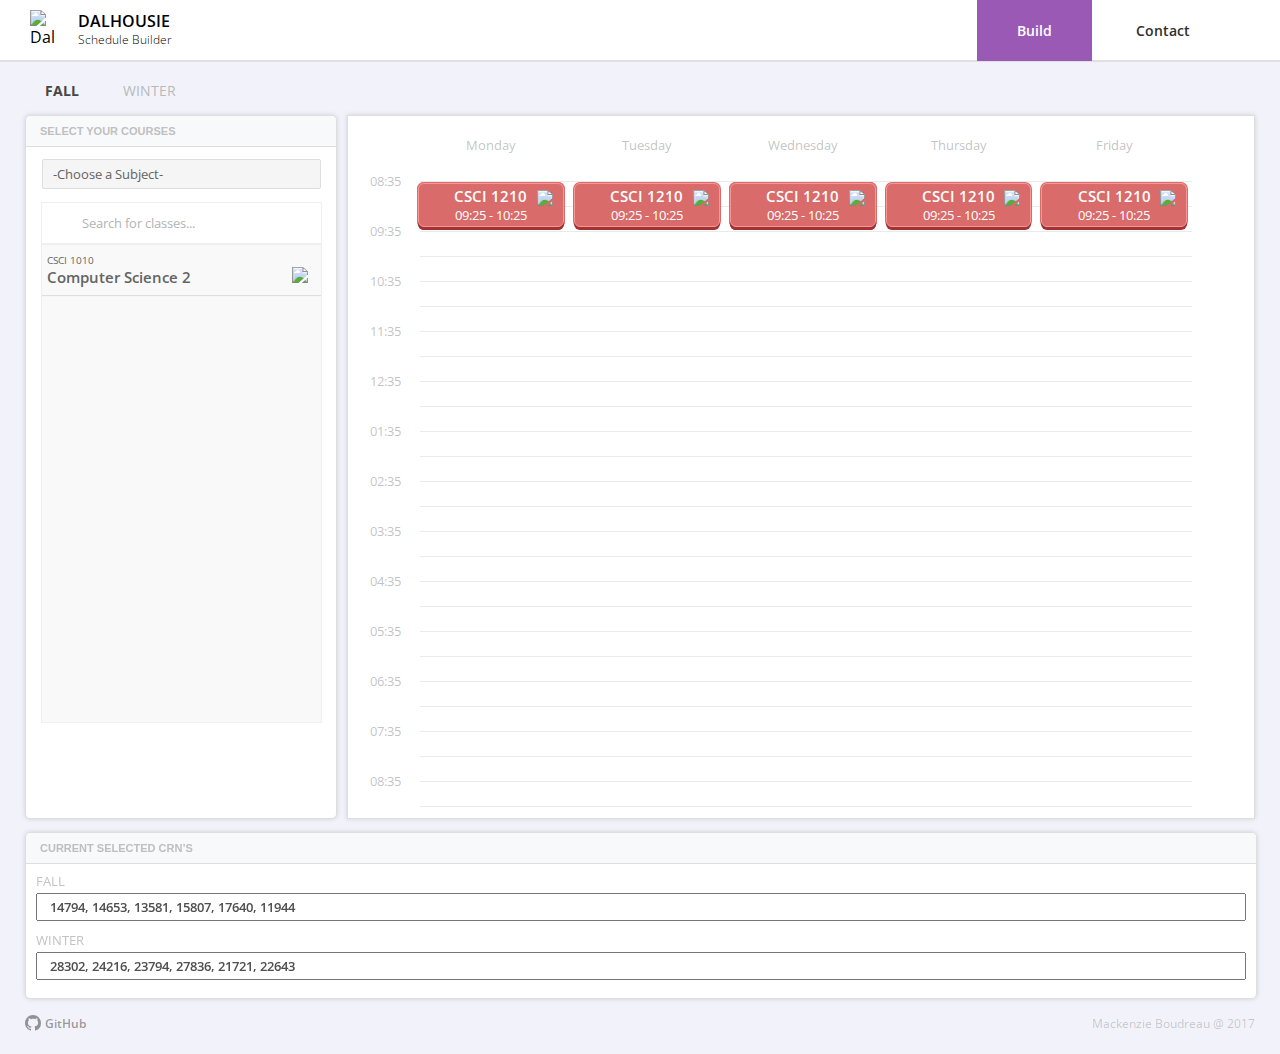
==== commit d4493cde: "new home layout of elements and much better responsive layout" ====
--- a/index.html
+++ b/index.html
@@ -27,141 +27,6 @@
       <div class="semester-selector">
         <a class="sem-item selected">FALL</a>
         <a class="sem-item">WINTER</a>
-      </div>
-      <div class="schedule-container">
-        <div class="timeline">
-          <ul>
-            <li><span>08:35</span></li>
-            <li><span>09:05</span></li>
-            <li><span>09:35</span></li>
-            <li><span>10:05</span></li>
-            <li><span>10:35</span></li>
-            <li><span>11:05</span></li>
-            <li><span>11:35</span></li>
-            <li><span>12:05</span></li>
-            <li><span>12:35</span></li>
-            <li><span>01:05</span></li>
-            <li><span>01:35</span></li>
-            <li><span>02:05</span></li>
-            <li><span>02:35</span></li>
-            <li><span>03:05</span></li>
-            <li><span>03:35</span></li>
-            <li><span>04:05</span></li>
-            <li><span>04:35</span></li>
-            <li><span>05:05</span></li>
-            <li><span>05:35</span></li>
-            <li><span>06:05</span></li>
-            <li><span>06:35</span></li>
-            <li><span>07:05</span></li>
-            <li><span>07:35</span></li>
-            <li><span>08:05</span></li>
-            <li><span>08:35</span></li>
-            <li><span>09:05</span></li>
-            <li><span>09:35</span></li>
-            <li><span>10:05</span></li>
-            <li><span>10:35</span></li>
-            <li><span>11:05</span></li>
-            <li><span>11:35</span></li>
-          </ul>
-        </div>
-        <div class="courses-full">
-          <ul>
-            <li class="courses-group">
-            <div class="day-header"><span>Monday</span></div>
-
-      				<ul>
-
-                <li class="class-m" data-start="09:35" data-end="10:25" data-content="event-abs-circuit" data-event="event-1">
-                  <img src='img/close.png' alt='Remove'>
-                  <div class='class-m-info'>
-      						        <span class="class-name">CSCI 1210</span>
-                    <span class="class-time">09:25 - 10:25</span>
-                  </div>
-      					</li>
-                <li class="class-m" data-start="11:35" data-end="14:25" data-content="event-abs-circuit" data-event="event-1">
-                  <img src='img/close.png' alt='Remove'>
-                  <div class='class-m-info'>
-      						        <span class="class-name">CSCI 1210</span>
-                    <span class="class-time">09:25 - 10:25</span>
-                  </div>
-      					</li>
-              </ul>
-            </li>
-
-            <li class="courses-group">
-            <div class="day-header"><span>Tuesday</span></div>
-
-      				<ul>
-      					<li class="class-m" data-start="08:35" data-end="10:05" data-content="event-abs-circuit" data-event="event-1">
-                  <img src='img/close.png' alt='Remove'>
-                  <div class='class-m-info'>
-      						        <span class="class-name">CSCI 1210</span>
-                    <span class="class-time">09:25 - 10:25</span>
-                  </div>
-      					</li>
-
-              </ul>
-            </li>
-            <li class="courses-group">
-            <div class="day-header"><span>Wednesday</span></div>
-
-              <ul>
-
-                <li class="class-m" data-start="15:35" data-end="17:25" data-content="event-abs-circuit" data-event="event-1">
-                  <img src='img/close.png' alt='Remove'>
-                  <div class='class-m-info'>
-      						        <span class="class-name">CSCI 1210</span>
-                    <span class="class-time">09:25 - 10:25</span>
-                  </div>
-                </li>
-                <li class="class-m" data-start="11:35" data-end="12:55" data-content="event-abs-circuit" data-event="event-1">
-                  <img src='img/close.png' alt='Remove'>
-                  <div class='class-m-info'>
-      						        <span class="class-name">CSCI 1210</span>
-                    <span class="class-time">09:25 - 10:25</span>
-                  </div>
-                </li>
-                <li class="class-m" data-start="13:05" data-end="13:55" data-content="event-abs-circuit" data-event="event-1">
-                  <img src='img/close.png' alt='Remove'>
-                  <div class='class-m-info'>
-      						        <span class="class-name">CSCI 1210</span>
-                    <span class="class-time">09:25 - 10:25</span>
-                  </div>
-                </li>
-              </ul>
-            </li>
-            <li class="courses-group">
-            <div class="day-header"><span>Thursday</span></div>
-
-              <ul>
-
-                <li class="class-m" data-start="09:35" data-end="10:25" data-content="event-abs-circuit" data-event="event-1">
-                  <img src='img/close.png' alt='Remove'>
-                  <div class='class-m-info'>
-                          <span class="class-name">CSCI 1210</span>
-                    <span class="class-time">09:25 - 10:25</span>
-                  </div>
-                </li>
-              </ul>
-            </li>
-            <li class="courses-group">
-            <div class="day-header"><span>Friday</span></div>
-
-              <ul>
-                <li class="class-m" data-start="09:35" data-end="10:25" data-content="event-abs-circuit" data-event="event-1">
-                  <img src='img/close.png' alt='Remove'>
-                  <div class='class-m-info'>
-                          <span class="class-name">CSCI 1210</span>
-                    <span class="class-time">09:25 - 10:25</span>
-                  </div>
-                </li>
-
-              </ul>
-            </li>
-
-          </ul>
-        </div>
-
       </div>
       <div class="course-container">
         <div class="course-table-header">
@@ -343,14 +208,151 @@
           </div>
         </div>
       </div>
+      <div class="schedule">
+        <div class="schedule-container">
+          <div class="timeline">
+            <ul>
+              <li><span>08:35</span></li>
+              <li><span>09:05</span></li>
+              <li><span>09:35</span></li>
+              <li><span>10:05</span></li>
+              <li><span>10:35</span></li>
+              <li><span>11:05</span></li>
+              <li><span>11:35</span></li>
+              <li><span>12:05</span></li>
+              <li><span>12:35</span></li>
+              <li><span>01:05</span></li>
+              <li><span>01:35</span></li>
+              <li><span>02:05</span></li>
+              <li><span>02:35</span></li>
+              <li><span>03:05</span></li>
+              <li><span>03:35</span></li>
+              <li><span>04:05</span></li>
+              <li><span>04:35</span></li>
+              <li><span>05:05</span></li>
+              <li><span>05:35</span></li>
+              <li><span>06:05</span></li>
+              <li><span>06:35</span></li>
+              <li><span>07:05</span></li>
+              <li><span>07:35</span></li>
+              <li><span>08:05</span></li>
+              <li><span>08:35</span></li>
+              <li><span>09:05</span></li>
+              <li><span>09:35</span></li>
+              <li><span>10:05</span></li>
+              <li><span>10:35</span></li>
+              <li><span>11:05</span></li>
+              <li><span>11:35</span></li>
+            </ul>
+          </div>
+          <div class="courses-full">
+            <ul>
+              <li class="courses-group">
+              <div class="day-header"><span>Monday</span></div>
+
+        				<ul>
+
+                  <li class="class-m" data-start="09:35" data-end="10:25" data-content="event-abs-circuit" data-event="event-1">
+                    <img src='img/close.png' alt='Remove'>
+                    <div class='class-m-info'>
+        						        <span class="class-name">CSCI 1210</span>
+                      <span class="class-time">09:25 - 10:25</span>
+                    </div>
+        					</li>
+                  <li class="class-m" data-start="11:35" data-end="14:25" data-content="event-abs-circuit" data-event="event-1">
+                    <img src='img/close.png' alt='Remove'>
+                    <div class='class-m-info'>
+        						        <span class="class-name">CSCI 1210</span>
+                      <span class="class-time">09:25 - 10:25</span>
+                    </div>
+        					</li>
+                </ul>
+              </li>
+
+              <li class="courses-group">
+              <div class="day-header"><span>Tuesday</span></div>
+
+        				<ul>
+        					<li class="class-m" data-start="08:35" data-end="10:05" data-content="event-abs-circuit" data-event="event-1">
+                    <img src='img/close.png' alt='Remove'>
+                    <div class='class-m-info'>
+        						        <span class="class-name">CSCI 1210</span>
+                      <span class="class-time">09:25 - 10:25</span>
+                    </div>
+        					</li>
+
+                </ul>
+              </li>
+              <li class="courses-group">
+              <div class="day-header"><span>Wednesday</span></div>
+
+                <ul>
+
+                  <li class="class-m" data-start="15:35" data-end="17:25" data-content="event-abs-circuit" data-event="event-1">
+                    <img src='img/close.png' alt='Remove'>
+                    <div class='class-m-info'>
+        						        <span class="class-name">CSCI 1210</span>
+                      <span class="class-time">09:25 - 10:25</span>
+                    </div>
+                  </li>
+                  <li class="class-m" data-start="11:35" data-end="12:55" data-content="event-abs-circuit" data-event="event-1">
+                    <img src='img/close.png' alt='Remove'>
+                    <div class='class-m-info'>
+        						        <span class="class-name">CSCI 1210</span>
+                      <span class="class-time">09:25 - 10:25</span>
+                    </div>
+                  </li>
+                  <li class="class-m" data-start="13:05" data-end="13:55" data-content="event-abs-circuit" data-event="event-1">
+                    <img src='img/close.png' alt='Remove'>
+                    <div class='class-m-info'>
+        						        <span class="class-name">CSCI 1210</span>
+                      <span class="class-time">09:25 - 10:25</span>
+                    </div>
+                  </li>
+                </ul>
+              </li>
+              <li class="courses-group">
+              <div class="day-header"><span>Thursday</span></div>
+
+                <ul>
+
+                  <li class="class-m" data-start="09:35" data-end="10:25" data-content="event-abs-circuit" data-event="event-1">
+                    <img src='img/close.png' alt='Remove'>
+                    <div class='class-m-info'>
+                            <span class="class-name">CSCI 1210</span>
+                      <span class="class-time">09:25 - 10:25</span>
+                    </div>
+                  </li>
+                </ul>
+              </li>
+              <li class="courses-group">
+              <div class="day-header"><span>Friday</span></div>
+
+                <ul>
+                  <li class="class-m" data-start="09:35" data-end="10:25" data-content="event-abs-circuit" data-event="event-1">
+                    <img src='img/close.png' alt='Remove'>
+                    <div class='class-m-info'>
+                            <span class="class-name">CSCI 1210</span>
+                      <span class="class-time">09:25 - 10:25</span>
+                    </div>
+                  </li>
+
+                </ul>
+              </li>
+
+            </ul>
+          </div>
+        </div>
+      </div>
+
       <div class="course-crns">
         <div class="course-table-header">
           <span class="course-table-title">CURRENT SELECTED CRN’S</span>
         </div>
         <span id="CRN-fall-head">FALL</span>
-        <input type="text" name="fall" id="fall">
+        <span class='CRN-input'><input type="text" name="fall" id="fall"></span>
         <span id="CRN-winter-head">WINTER</span>
-        <input type="text" name="winter" id="winter">
+        <span class='CRN-input'><input type="text" name="winter" id="winter"></span>
       </div>
       <div class="footer">
         <p>Mackenzie Boudreau &#64; 2017</p>
--- a/css/custom.css
+++ b/css/custom.css
@@ -68,7 +68,8 @@
 }
 
 .container {
-  margin: 5px 25px
+  position: relative;
+  margin: 5px 25px;
 }
 
 /* MARK: - NOTIFICATION */
@@ -120,16 +121,21 @@
 }
 
 /* MARK: - SCHEDULE CONTAINER */
-.schedule-container {
+
+.schedule {
+  position: relative;
+  overflow: scroll;
+  height: 78vh;
   background-color: white;
-  position: relative;
-  height: 78vh;
-  width: 73%;
-  min-width: 870px;
-  float: left;
-  overflow-y: scroll;
   border: 1px solid #DEDEDE;
   box-shadow: 0px 0px 5px rgba(0, 0, 0, .14);
+}
+
+.schedule-container {
+  position: relative;
+  min-width: 870px;
+  width: 100%;
+  float: left;
 }
 
 .timeline {
@@ -316,9 +322,9 @@
   background-color: white;
   border: 1px solid #DEDEDE;
   height: 78vh;
-  width: 25.5%;
-  margin-left: 0.8%;
-  display:inline-block;
+  width: 310px;
+  margin-right: 0.8%;
+  float: left;
   box-shadow: 0px 0px 5px rgba(0, 0, 0, .14);
   border-radius: 5px;
 }
@@ -472,9 +478,11 @@
   height: 165px;
   width: 100%;
   margin-top: 13px;
-  display:inline-block;
+  display:block;
+  position: relative;
   box-shadow: 0px 0px 5px rgba(0, 0, 0, .14);
   border-radius: 5px;
+  overflow: hidden;
 }
 
 #CRN-fall-head {
@@ -495,14 +503,24 @@
 }
 
 #winter, #fall {
+  -webkit-box-sizing: border-box;
+  -moz-box-sizing: border-box;
+  box-sizing: border-box;
   height: 15px;
   outline: none;
   font-size: 13px;
   color: #4F4F4F;
   font-weight: 600;
-  margin-left: 10px;
-  padding: 5px;
-  width: 97%;
+  padding: 12px;
+  width: 100%;
+
+}
+
+.CRN-input {
+  position: relative;
+  display: block;
+  margin: 0 auto;
+  padding: 0 10px;
 }
 
 /* MARK: - FOOTER */
@@ -554,32 +572,35 @@
 /* RESPONSIVE FOR MOBILE */
 
 /* schedule container */
-@media screen and (max-width: 1235px) {
-
+@media screen and (max-width: 1135px) {
+  .schedule {
+    width: 100%;
+  }
   .course-container {
-    margin: 10px auto;
-    width: 20%;
-    float: right;
+    margin-bottom: 12px;
+    width: 100%;
+    height: 60vh;
   }
-  .course-crns {
-    margin-right: 268px;
-    margin-left: 0px;
+  #course-table-container {
+    height: 36vh;
   }
-  .schedule-container {
-    width: 100%;
-    overflow: scroll;
-  }
-}
-
-/* nav */
+}
+
+/* nav fix */
 @media screen and (min-width: 531px) {
   #nav-container {
     display: block !important;
   }
 }
+
 @media screen and (max-width: 530px) {
+    .schedule {
+      width: 100%;
+      clear: both;
+    }
     .course-container {
       width: 100%;
+      margin-bottom: 10px;
     }
     nav {
       background-color: white;
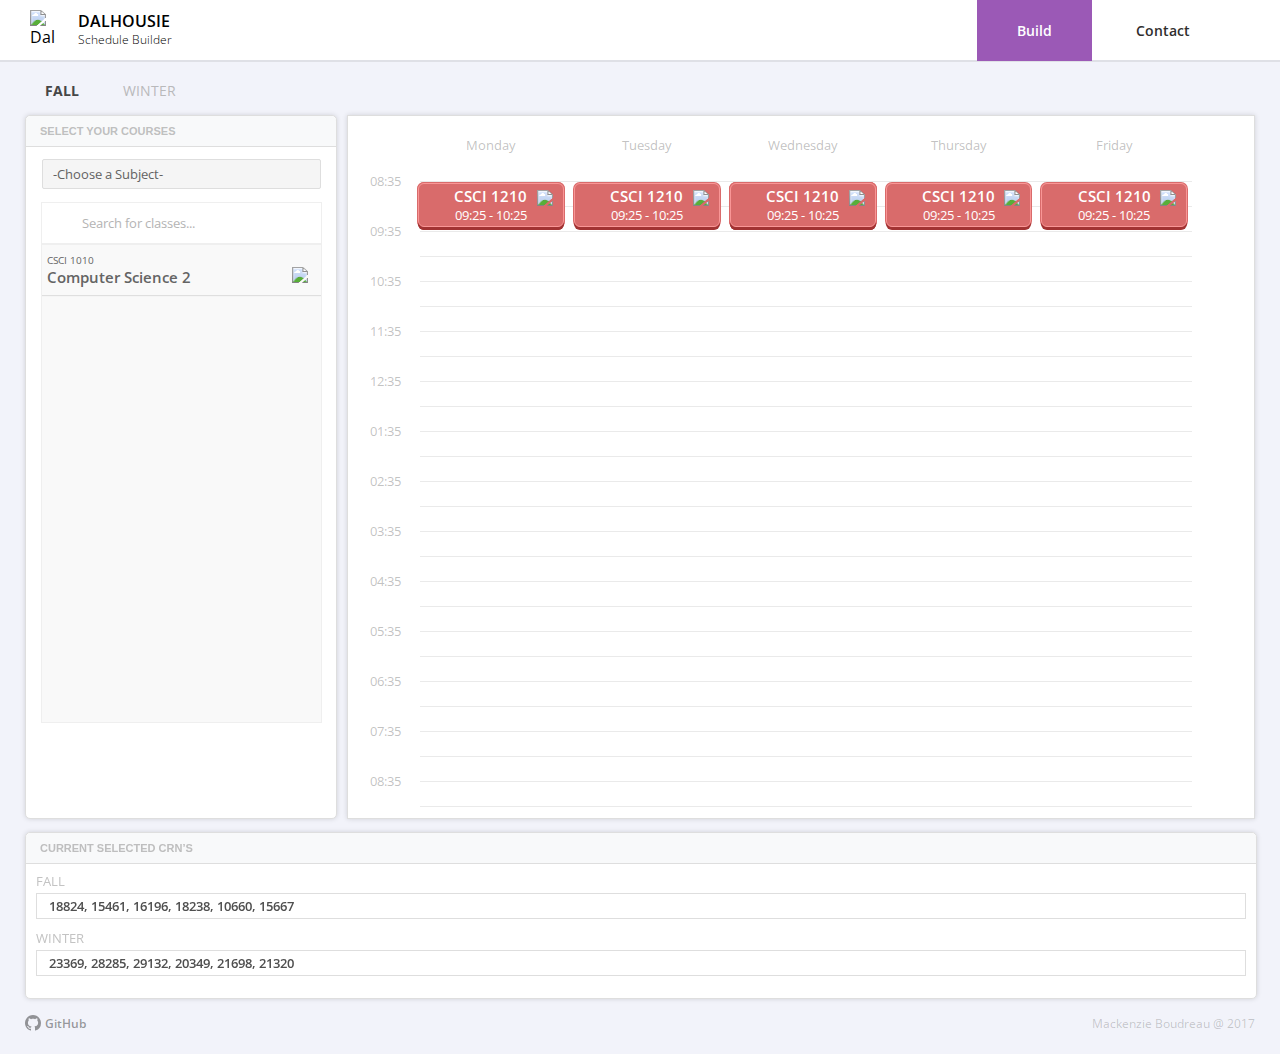
==== commit 44968475: "completed responsive layout" ====
--- a/index.html
+++ b/index.html
@@ -2,6 +2,7 @@
 <html>
   <head>
     <meta charset='utf-8'>
+    <meta name="viewport" content="width=device-width, minimum-scale=1.0, maximum-scale=1.0, user-scalable=no">
     <title>Dal</title>
     <link href="https://fonts.googleapis.com/css?family=Open+Sans:050,400,600,700" rel="stylesheet">
     <link rel='stylesheet' href='css/custom.css'>
--- a/css/custom.css
+++ b/css/custom.css
@@ -104,6 +104,7 @@
 }
 
 .semester-selector a {
+  -webkit-tap-highlight-color: rgba(0,0,0,0);
   cursor: pointer;
   font-size: 14px;
   text-decoration: none;
@@ -303,6 +304,7 @@
   -webkit-border-radius: 0px;*/
 }
 .course-container #search {
+  border-radius: 0;
   background-color: #fff;
   border: 1px solid #EFEFEF;
   outline: none;
@@ -317,6 +319,7 @@
 
 
 .course-container {
+  -webkit-tap-highlight-color: rgba(0,0,0,0);
   min-width: 296px;
   text-align:center;
   background-color: white;
@@ -503,6 +506,10 @@
 }
 
 #winter, #fall {
+  border-radius: 0;
+  -webkit-appearance: none;
+  -moz-appearance: none;
+  appearance: none;
   -webkit-box-sizing: border-box;
   -moz-box-sizing: border-box;
   box-sizing: border-box;
@@ -513,7 +520,8 @@
   font-weight: 600;
   padding: 12px;
   width: 100%;
-
+  background-color: white;
+  border: 1px solid #DEDEDE;
 }
 
 .CRN-input {
@@ -592,14 +600,28 @@
     display: block !important;
   }
 }
-
+@media screen and (max-height: 530px) {
+  .course-container {
+    overflow-y: hidden;
+    width: 100%;
+    height: 74vh;
+  }
+  #course-table-container {
+    height: 36vh;
+  }
+}
 @media screen and (max-width: 530px) {
+    .container {
+      margin: 5px 10px;
+    }
+
     .schedule {
       width: 100%;
       clear: both;
     }
     .course-container {
       width: 100%;
+      overflow-y: hidden;
       margin-bottom: 10px;
     }
     nav {
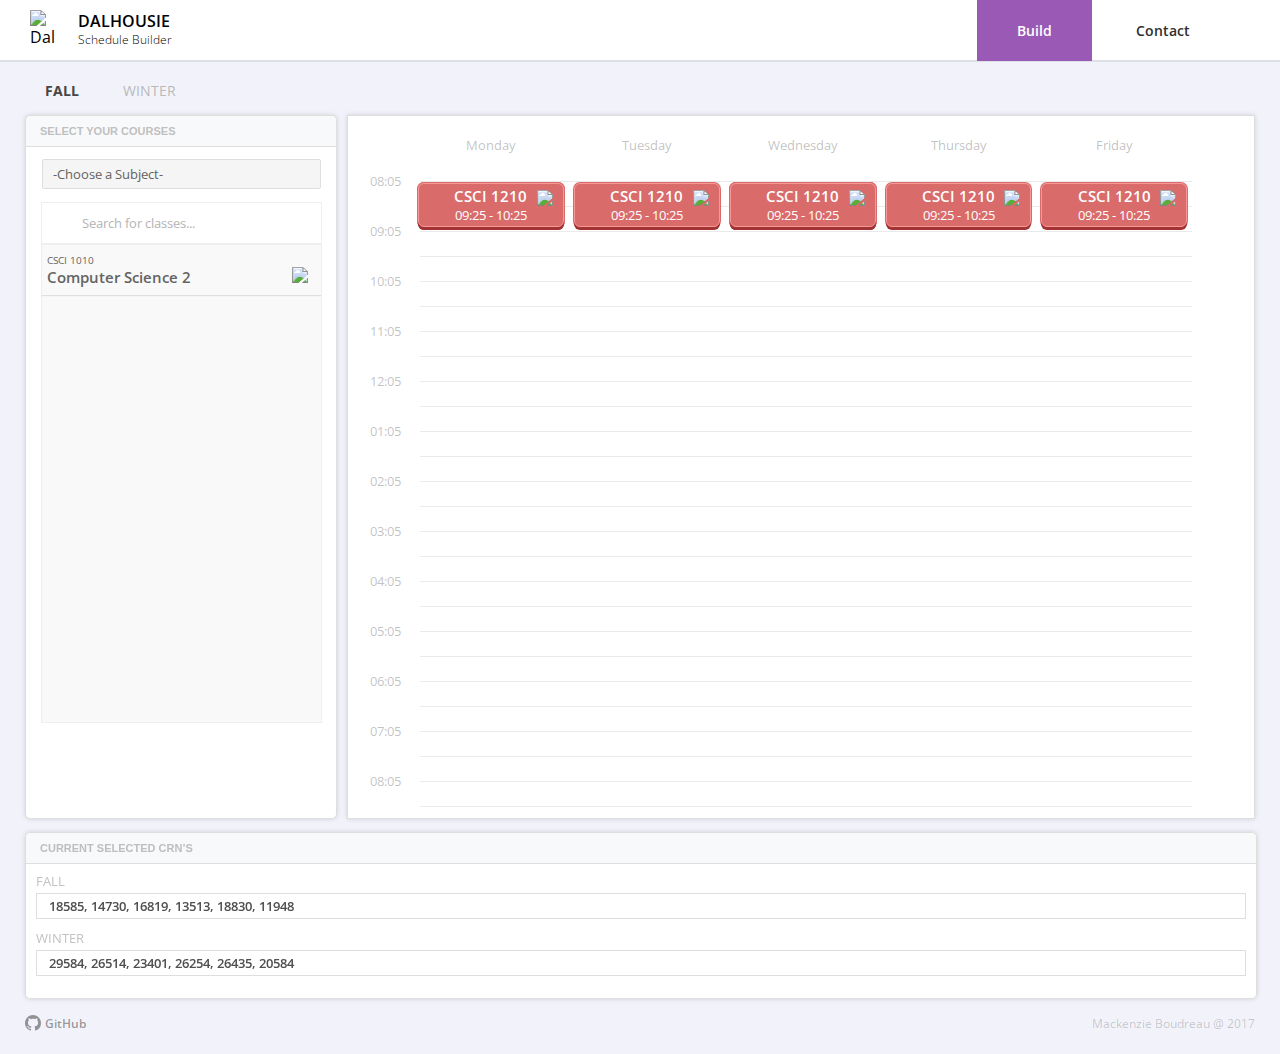
==== commit 28f80417: "saved selected courses to schedule obj" ====
--- a/index.html
+++ b/index.html
@@ -8,9 +8,9 @@
     <link rel='stylesheet' href='css/custom.css'>
     <script src="https://ajax.googleapis.com/ajax/libs/jquery/3.2.1/jquery.min.js"></script>
     <script src="js/jquery-ui.js"></script>
-    <script src="js/main.js"></script>
     <script src="js/apihandler.js"></script>
     <script src="js/schedule.js"></script>
+    <script src="js/main.js"></script
   </head>
   <body>
     <header>
@@ -174,15 +174,13 @@
               <span class="course-type">Lec 01 (<b class="fill-low">33%</b>)</span>
               <img id="course-add-btn" src="img/add_outline.png">
               <div class="time-info-container">
-                <div class="time-info-container">
-                  <div class="time-info">
-                    <span class="course-days">MON, WED</span>
-                    <span class="course-times">08:35-09:25</span>
-                  </div>
-                  <div class="time-info">
-                    <span class="course-days">MON</span>
-                    <span class="course-times">08:35-09:25</span>
-                  </div>
+                <div class="time-info">
+                  <span class="course-days">MON, WED</span>
+                  <span class="course-times">08:35-09:25</span>
+                </div>
+                <div class="time-info">
+                  <span class="course-days">MON</span>
+                  <span class="course-times">08:35-09:25</span>
                 </div>
               </div>
             </div>
@@ -213,6 +211,7 @@
         <div class="schedule-container">
           <div class="timeline">
             <ul>
+              <li><span>08:05</span></li>
               <li><span>08:35</span></li>
               <li><span>09:05</span></li>
               <li><span>09:35</span></li>
@@ -243,16 +242,13 @@
               <li><span>10:05</span></li>
               <li><span>10:35</span></li>
               <li><span>11:05</span></li>
-              <li><span>11:35</span></li>
             </ul>
           </div>
           <div class="courses-full">
             <ul>
               <li class="courses-group">
               <div class="day-header"><span>Monday</span></div>
-
         				<ul>
-
                   <li class="class-m" data-start="09:35" data-end="10:25" data-content="event-abs-circuit" data-event="event-1">
                     <img src='img/close.png' alt='Remove'>
                     <div class='class-m-info'>
@@ -272,7 +268,6 @@
 
               <li class="courses-group">
               <div class="day-header"><span>Tuesday</span></div>
-
         				<ul>
         					<li class="class-m" data-start="08:35" data-end="10:05" data-content="event-abs-circuit" data-event="event-1">
                     <img src='img/close.png' alt='Remove'>
@@ -281,7 +276,6 @@
                       <span class="class-time">09:25 - 10:25</span>
                     </div>
         					</li>
-
                 </ul>
               </li>
               <li class="courses-group">
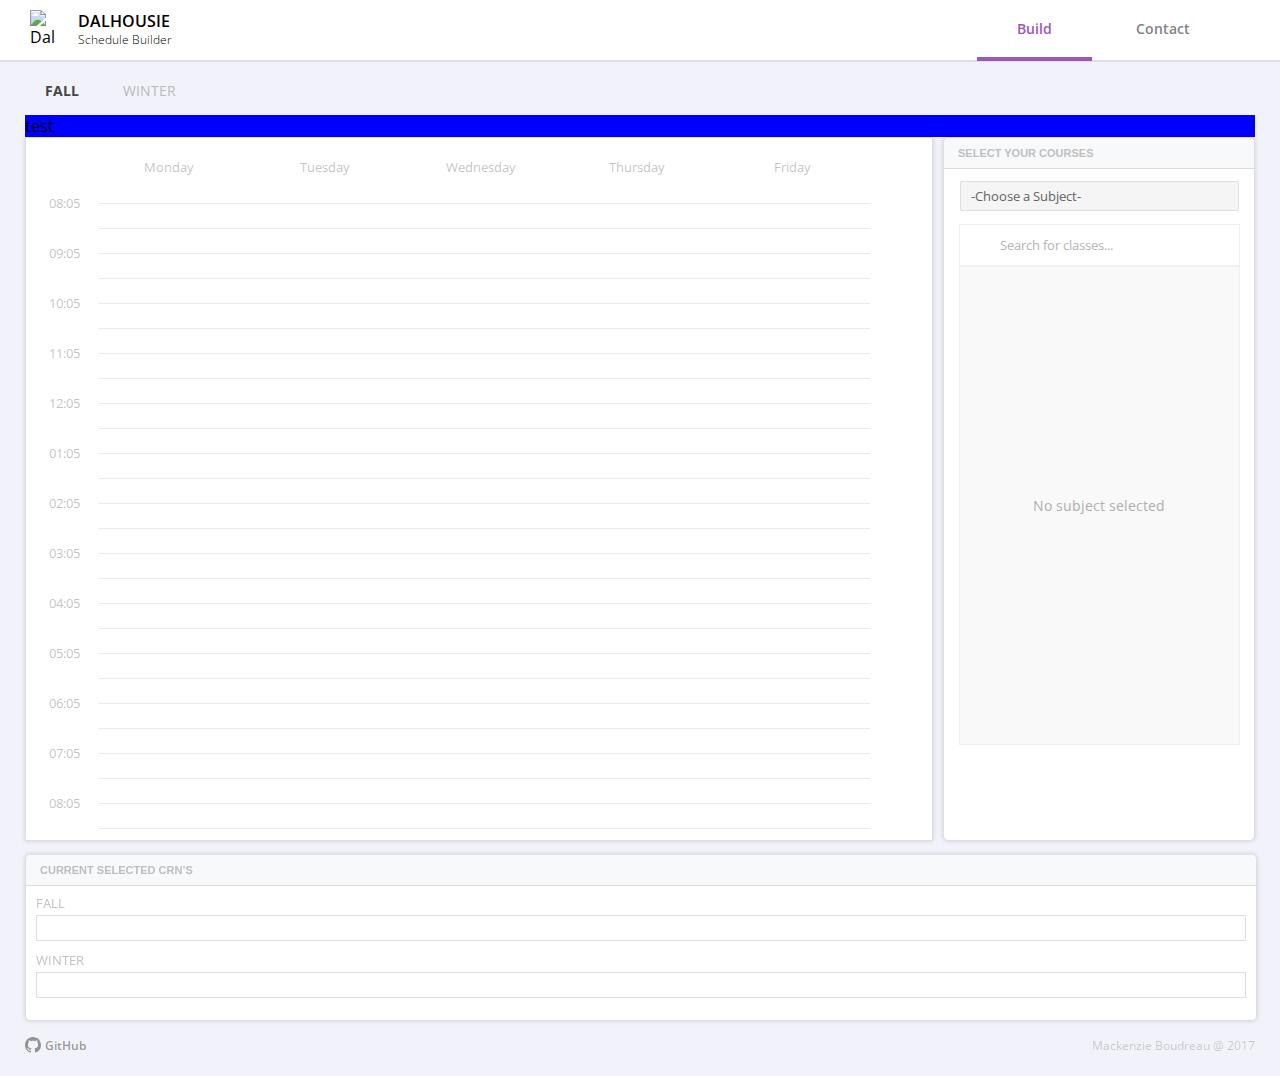
==== commit eb8579e8: "Started working on clear courses button" ====
--- a/index.html
+++ b/index.html
@@ -10,7 +10,7 @@
     <script src="js/jquery-ui.js"></script>
     <script src="js/apihandler.js"></script>
     <script src="js/schedule.js"></script>
-    <script src="js/main.js"></script
+    <script src="js/main.js"></script>
   </head>
   <body>
     <header>
@@ -20,6 +20,7 @@
       <nav>
         <div id='nav-container'>
           <span class='nav-item selected'><a href='index.html'>Build</a></span>
+          <!-- <span class='nav-item'><a href='classes.html'>View Classes</a></span> Will add this page in the future -->
           <span class='nav-item'><a href='contact.html'>Contact</a></span>
         </div>
       </nav>
@@ -28,6 +29,9 @@
       <div class="semester-selector">
         <a class="sem-item selected">FALL</a>
         <a class="sem-item">WINTER</a>
+      </div>
+      <div class='sched_menu'>
+        <span>test</span>
       </div>
       <div class="course-container">
         <div class="course-table-header">
@@ -163,9 +167,10 @@
           </select>
           <input type="text" name="search" id="search" placeholder="Search for classes...">
         <div id="course-table-container">
-          <!-- <span id="no-selected">No subject selected</span> -->
+
           <div id="course-table">
-            <div class="course-header">
+            <span id="no-selected">No subject selected</span>
+            <!-- <div class="course-header">
                 <span class="course-code">CSCI 1010</span>
                 <span class="course-title">Computer Science 2</span>
                 <img id="course-dropdown-icon" src="img/down.png">
@@ -203,11 +208,15 @@
                   <span class="course-times">08:35am - 09:25am</span>
                 </div>
               </div>
-            </div>
+            </div> -->
           </div>
         </div>
       </div>
       <div class="schedule">
+        <div class="schedule-notif neutral">
+          <img src='img/block.svg'>
+          <span>Time conflict with <em>CSCI 1110 Lec</em></span>
+        </div>
         <div class="schedule-container">
           <div class="timeline">
             <ul>
@@ -249,92 +258,33 @@
               <li class="courses-group">
               <div class="day-header"><span>Monday</span></div>
         				<ul>
-                  <li class="class-m" data-start="09:35" data-end="10:25" data-content="event-abs-circuit" data-event="event-1">
-                    <img src='img/close.png' alt='Remove'>
-                    <div class='class-m-info'>
-        						        <span class="class-name">CSCI 1210</span>
-                      <span class="class-time">09:25 - 10:25</span>
-                    </div>
-        					</li>
-                  <li class="class-m" data-start="11:35" data-end="14:25" data-content="event-abs-circuit" data-event="event-1">
-                    <img src='img/close.png' alt='Remove'>
-                    <div class='class-m-info'>
-        						        <span class="class-name">CSCI 1210</span>
-                      <span class="class-time">09:25 - 10:25</span>
-                    </div>
-        					</li>
-                </ul>
-              </li>
-
+                  <!-- Classes Here -->
+                </ul>
+              </li>
               <li class="courses-group">
               <div class="day-header"><span>Tuesday</span></div>
         				<ul>
-        					<li class="class-m" data-start="08:35" data-end="10:05" data-content="event-abs-circuit" data-event="event-1">
-                    <img src='img/close.png' alt='Remove'>
-                    <div class='class-m-info'>
-        						        <span class="class-name">CSCI 1210</span>
-                      <span class="class-time">09:25 - 10:25</span>
-                    </div>
-        					</li>
+        					<!-- Classes Here -->
                 </ul>
               </li>
               <li class="courses-group">
               <div class="day-header"><span>Wednesday</span></div>
-
                 <ul>
-
-                  <li class="class-m" data-start="15:35" data-end="17:25" data-content="event-abs-circuit" data-event="event-1">
-                    <img src='img/close.png' alt='Remove'>
-                    <div class='class-m-info'>
-        						        <span class="class-name">CSCI 1210</span>
-                      <span class="class-time">09:25 - 10:25</span>
-                    </div>
-                  </li>
-                  <li class="class-m" data-start="11:35" data-end="12:55" data-content="event-abs-circuit" data-event="event-1">
-                    <img src='img/close.png' alt='Remove'>
-                    <div class='class-m-info'>
-        						        <span class="class-name">CSCI 1210</span>
-                      <span class="class-time">09:25 - 10:25</span>
-                    </div>
-                  </li>
-                  <li class="class-m" data-start="13:05" data-end="13:55" data-content="event-abs-circuit" data-event="event-1">
-                    <img src='img/close.png' alt='Remove'>
-                    <div class='class-m-info'>
-        						        <span class="class-name">CSCI 1210</span>
-                      <span class="class-time">09:25 - 10:25</span>
-                    </div>
-                  </li>
+                  <!-- Classes Here -->
                 </ul>
               </li>
               <li class="courses-group">
               <div class="day-header"><span>Thursday</span></div>
-
                 <ul>
-
-                  <li class="class-m" data-start="09:35" data-end="10:25" data-content="event-abs-circuit" data-event="event-1">
-                    <img src='img/close.png' alt='Remove'>
-                    <div class='class-m-info'>
-                            <span class="class-name">CSCI 1210</span>
-                      <span class="class-time">09:25 - 10:25</span>
-                    </div>
-                  </li>
+                  <!-- Classes Here -->
                 </ul>
               </li>
               <li class="courses-group">
               <div class="day-header"><span>Friday</span></div>
-
                 <ul>
-                  <li class="class-m" data-start="09:35" data-end="10:25" data-content="event-abs-circuit" data-event="event-1">
-                    <img src='img/close.png' alt='Remove'>
-                    <div class='class-m-info'>
-                            <span class="class-name">CSCI 1210</span>
-                      <span class="class-time">09:25 - 10:25</span>
-                    </div>
-                  </li>
-
-                </ul>
-              </li>
-
+                  <!-- Classes Here -->
+                </ul>
+              </li>
             </ul>
           </div>
         </div>
@@ -343,11 +293,15 @@
       <div class="course-crns">
         <div class="course-table-header">
           <span class="course-table-title">CURRENT SELECTED CRN’S</span>
+          <div class='tool-tip-container'>
+            <img src='img/reload.svg'>
+            <span class='tool-tip-text'>Refresh Selected CRN's</span>
+          </div>
         </div>
         <span id="CRN-fall-head">FALL</span>
-        <span class='CRN-input'><input type="text" name="fall" id="fall"></span>
+        <span class='CRN-input'><input type="text" name="fall" id="fall" readonly></span>
         <span id="CRN-winter-head">WINTER</span>
-        <span class='CRN-input'><input type="text" name="winter" id="winter"></span>
+        <span class='CRN-input'><input type="text" name="winter" id="winter" readonly></span>
       </div>
       <div class="footer">
         <p>Mackenzie Boudreau &#64; 2017</p>
--- a/css/custom.css
+++ b/css/custom.css
@@ -15,12 +15,21 @@
 }
 
 .logo {
+  -webkit-user-select: none;
+  -moz-user-select: none;
+  user-select: none;
+  -ms-user-select: none;
   float: left;
   margin-left: 30px;
   margin-top: 10px;
 }
 
 .logo-text {
+  -webkit-user-select: none;
+  -moz-user-select: none;
+  user-select: none;
+  -ms-user-select: none;
+  cursor: default;
   font-weight: 600;
   margin-top: 12.5px;
   margin-left: 8px;
@@ -41,26 +50,32 @@
   box-shadow: 0 2px rgba(0, 0, 0, .08);
 }
 
+#nav-container {
+  -webkit-user-select: none;
+  -moz-user-select: none;
+  user-select: none;
+  -ms-user-select: none;
+}
 
 nav a {
-  color: #2f2e2e;
-  font-weight: 600;
-  font-size: 0.9em;
+  color: #828282;
+  font-weight: 600;
+  font-size: 0.88em;
   text-decoration: none;
-  padding: 21px 40px;
+  padding: 19px 40px;
   display: inline-block;
 }
 
 nav a:hover {
-  background-color: #9b59b6;
-  color: #fff;
+  color: #9b59b6;
+  border-bottom: 4px solid #9b59b6;
 }
 
 nav span.selected a {
-  background-color: #9b59b6;
-  color: #fff;
-}
-
+  color: #9b59b6;
+  font-weight: 600;
+  border-bottom: 4px solid #9b59b6;
+}
 
 nav {
   float: right;
@@ -101,6 +116,10 @@
 .semester-selector {
   width: 100%;
   height: 50px;
+  -webkit-user-select: none;
+  -moz-user-select: none;
+  user-select: none;
+  -ms-user-select: none;
 }
 
 .semester-selector a {
@@ -123,6 +142,40 @@
 
 /* MARK: - SCHEDULE CONTAINER */
 
+.sched_menu {
+  background-color: blue;
+}
+
+/* schedule notification */
+.schedule-notif > img {
+  vertical-align: middle;
+  margin-right: 10px;
+  height: 20px;
+  width: 20px;
+}
+
+.schedule-notif {
+  display: none;
+  font-weight: 600;
+  z-index: 100;
+  position: fixed;
+  right: 15px;
+  top: 15px;
+  width: auto;
+  padding: 0px 20px;
+  height: 50px;
+  border-radius: 8px;
+  opacity: 0.9;
+  text-align: center;
+  font-size: 13px;
+  color: white;
+}
+
+.schedule-notif > span {
+  vertical-align: middle;
+  line-height: 50px;
+}
+
 .schedule {
   position: relative;
   overflow: scroll;
@@ -140,6 +193,10 @@
 }
 
 .timeline {
+  -webkit-user-select: none;
+  -moz-user-select: none;
+  user-select: none;
+  -ms-user-select: none;
   display: block;
   position: absolute;
   top: 0;
@@ -250,30 +307,70 @@
 
 .class-m .class-name {
   font-weight: 600;
-  font-size: 15px;
+  font-size: 13px;
   color: white;
   width: 100%;
   text-decoration: none;
   font-style: normal;
   font-variant: normal;
+  text-shadow: 0px 2px rgba(60, 60, 60, 0.55);
 }
 
 .class-m .class-time {
   color: white;
   display: block;
   width: 100%;
+  font-size: 12px;
+  margin-top: -3px;
+  text-shadow: 0px 2px rgba(60, 60, 60, 0.55);
+}
+
+.class-container {
+  position: relative;
+}
+
+.class-container-text {
+  display: none;
+  vertical-align: middle;
+  background-color: rgba(0, 0, 0, 0.7);
+  position: absolute;
+  top: 20px;
+  z-index: 20;
+  border-radius: 5px;
+  text-align: center;
+  width: 100%;
+  color: white;
+  padding: 3px 2px;
+
+}
+
+.class-container-text::after {
+  content: " ";
+  position: absolute;
+  top: 100%; /* At the bottom of the tooltip */
+  left: 50%;
+  margin-left: -5px;
+  border-width: 5px;
+  border-style: solid;
+  border-color: rgba(0, 0, 0, 0.7) transparent transparent transparent;
 }
 
 .class-m > img {
+  opacity: 0.85;
   position: absolute;
-  right: 6px;
-  top: 6px;
+  right: 3px;
+  top: 3px;
   height: 20px;
   width: 20px;
   cursor: pointer;
+  display: none;
 }
 
 .day-header {
+  -webkit-user-select: none;
+  -moz-user-select: none;
+  user-select: none;
+  -ms-user-select: none;
   display: table;
   width: 100%;
 
@@ -286,11 +383,15 @@
 
 /* MARK: - COURSE TABLE CONTAINER */
 .course-container #course-list {
+  -webkit-user-select: none;
+  -moz-user-select: none;
+  user-select: none;
+  -ms-user-select: none;
   margin: auto;
   margin-top: 13px;
   height: 30px;
   width: 90%;
-  background: transparent url("../img/select-dropdown.png") no-repeat 97% center;
+  background: transparent url("../img/select-dropdown.svg") no-repeat 97% center;
   background-color: #F5F5F5;
   border: 1px solid #DEDEDE;
   -webkit-appearance: none;
@@ -313,7 +414,7 @@
   line-height: 40px;
   height: 40px;
   width: calc(90% - 40px);
-  background-image: url("../img/search.png");
+  background-image: url("../img/search.svg");
   background-repeat: no-repeat;
 }
 
@@ -326,8 +427,8 @@
   border: 1px solid #DEDEDE;
   height: 78vh;
   width: 310px;
-  margin-right: 0.8%;
-  float: left;
+  margin-left: 0.8%;
+  float: right;
   box-shadow: 0px 0px 5px rgba(0, 0, 0, .14);
   border-radius: 5px;
 }
@@ -340,6 +441,10 @@
 }
 
 .course-table-header {
+  -webkit-user-select: none;
+  -moz-user-select: none;
+  user-select: none;
+  -ms-user-select: none;
   text-align:left;
   border-top-left-radius: 5px;
   border-top-right-radius: 5px;
@@ -488,7 +593,63 @@
   overflow: hidden;
 }
 
+.course-crns .course-table-header .tool-tip-container > img:hover {
+  opacity: 0.8;
+}
+
+
+.course-crns .course-table-header .tool-tip-container > img {
+  cursor: pointer;
+  margin-top: 8px;
+  width: 18px;
+  height: 13px;
+  opacity: 0.4;
+  margin-right: 12px;
+}
+
+.tool-tip-container {
+  position: relative;
+  float: right;
+  display: inline-block;
+}
+
+.tool-tip-container .tool-tip-text {
+    visibility: hidden;
+    font-size: 13px;
+    width: 150px;
+    height: 15px;
+    line-height: 15px;
+    background-color: rgba(0, 0, 0, 0.8);
+    color: #fff;
+    text-align: center;
+    top: 2px;
+    right: 130%;
+    padding: 5px 0;
+    border-radius: 6px;
+    position: absolute;
+    z-index: 1;
+}
+
+.tool-tip-container .tool-tip-text::after {
+  content: " ";
+  position: absolute;
+  top: 50%;
+  left: 100%; /* To the right of the tooltip */
+  margin-top: -5px;
+  border-width: 5px;
+  border-style: solid;
+  border-color: transparent transparent transparent rgba(0, 0, 0, 0.8);
+}
+
+.tool-tip-container:hover .tool-tip-text {
+    visibility: visible;
+}
+
 #CRN-fall-head {
+  -webkit-user-select: none;
+  -moz-user-select: none;
+  user-select: none;
+  -ms-user-select: none;
   color: #C3C3C3;
   font-size: 13px;
   margin-left: 10px;
@@ -497,6 +658,10 @@
   margin-bottom: 3px;
 }
 #CRN-winter-head {
+  -webkit-user-select: none;
+  -moz-user-select: none;
+  user-select: none;
+  -ms-user-select: none;
   margin-bottom: 3px;
   color: #C3C3C3;
   font-size: 13px;
@@ -519,6 +684,7 @@
   color: #4F4F4F;
   font-weight: 600;
   padding: 12px;
+  padding-left: 5px;
   width: 100%;
   background-color: white;
   border: 1px solid #DEDEDE;
@@ -600,7 +766,7 @@
     display: block !important;
   }
 }
-@media screen and (max-height: 530px) {
+@media screen and (max-height: 530px) and (max-width: 1100px) {
   .course-container {
     overflow-y: hidden;
     width: 100%;
@@ -654,12 +820,14 @@
       float: left;
       clear: both;
       background-color: white;
+      border-bottom: 0;
       box-shadow: 0 -1px #EAEAEA,
                   0 1px #EAEAEA;
     }
 
     nav span.selected a, nav a:hover {
       color: #9b59b6;
+      border-bottom: 0;
     }
     .menu {
       display: block;
@@ -670,7 +838,6 @@
     }
     header {
       width: 100%;
-
     }
     nav a {
       margin-top: 1px;
@@ -679,6 +846,7 @@
       width: 100%;
       text-align: center;
       padding: 10px 0;
+      border-bottom: 0;
       background-color: white;
       box-shadow: 0 -1px #EAEAEA,
                   0 1px #EAEAEA;
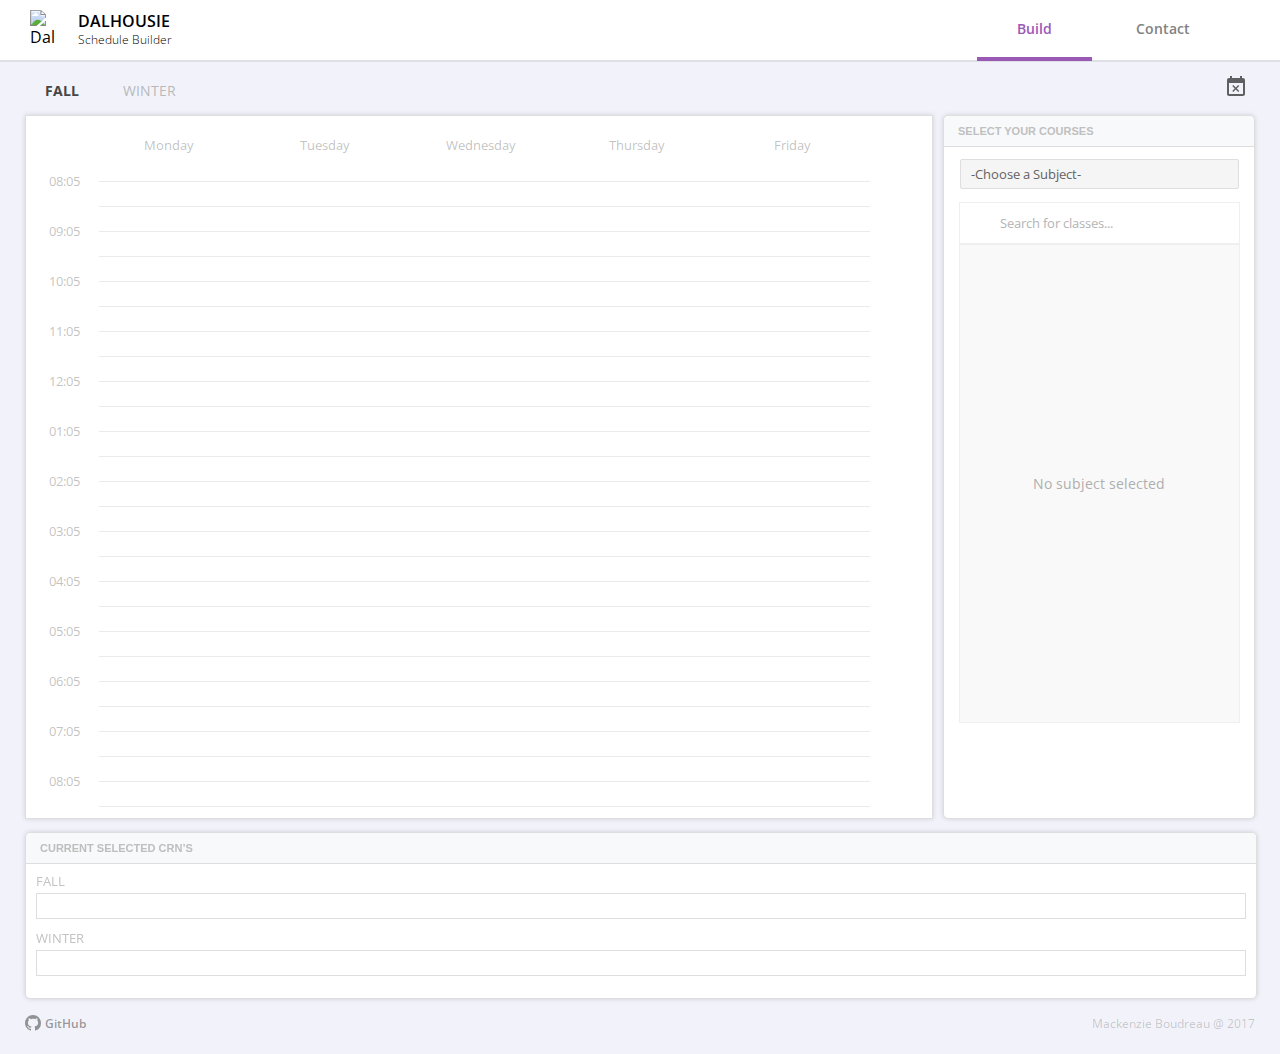
==== commit 90399ba3: "Added svg and button css" ====
--- a/index.html
+++ b/index.html
@@ -29,10 +29,14 @@
       <div class="semester-selector">
         <a class="sem-item selected">FALL</a>
         <a class="sem-item">WINTER</a>
-      </div>
-      <div class='sched_menu'>
-        <span>test</span>
-      </div>
+        <div class='sched_menu'>
+          <div class='tool-tip-container'>
+            <img src='img/clear.svg'>
+            <span class='tool-tip-text'>Clear All Selected Classes</span>
+          </div>
+        </div>
+      </div>
+
       <div class="course-container">
         <div class="course-table-header">
           <span class="course-table-title">SELECT YOUR COURSES</span>
--- a/css/custom.css
+++ b/css/custom.css
@@ -143,7 +143,20 @@
 /* MARK: - SCHEDULE CONTAINER */
 
 .sched_menu {
-  background-color: blue;
+  margin-right: 10px;
+  float: right;
+  height: 50px;
+  line-height: 50px;
+  cursor: pointer;
+  opacity: 0.6;
+}
+.sched_menu:hover {
+  opacity: 0.9;
+}
+.sched_menu .tool-tip-container .tool-tip-text {
+  top: 9px;
+  right: 140%;
+  width: 170px;
 }
 
 /* schedule notification */
